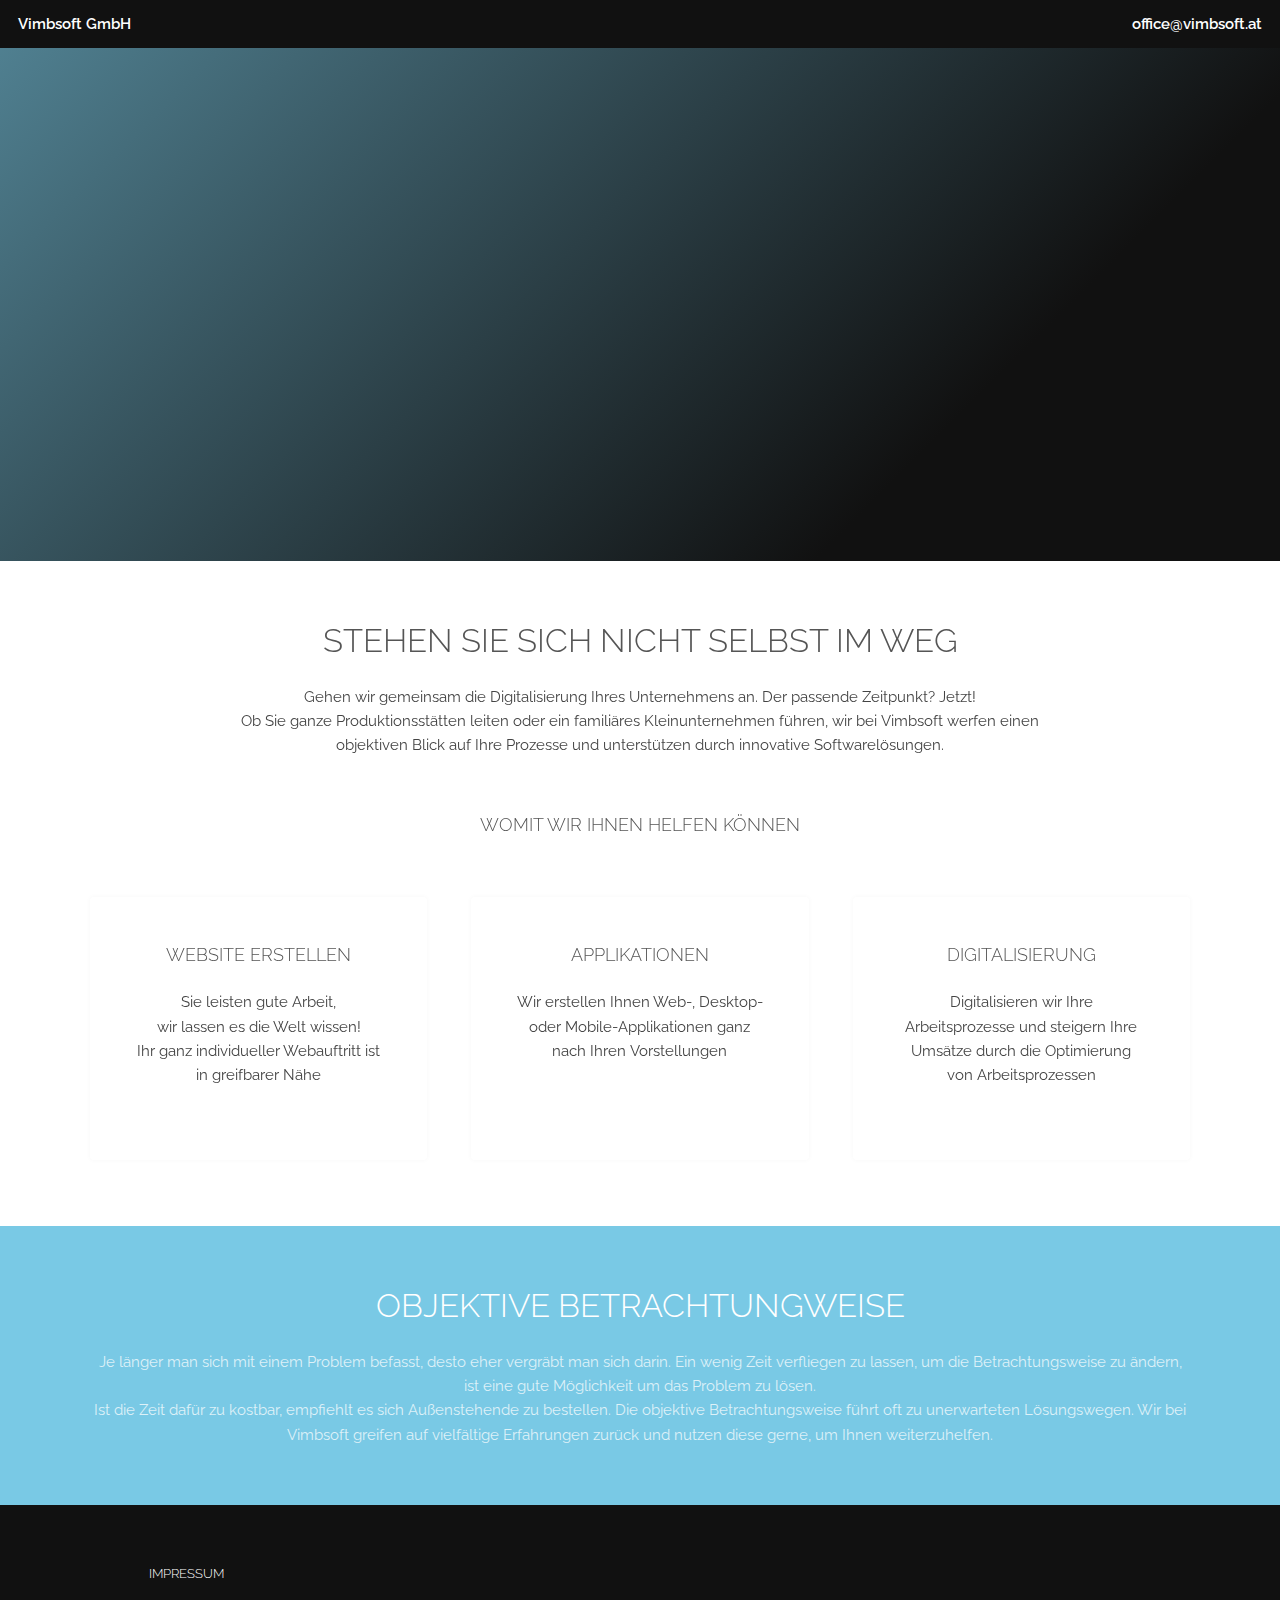
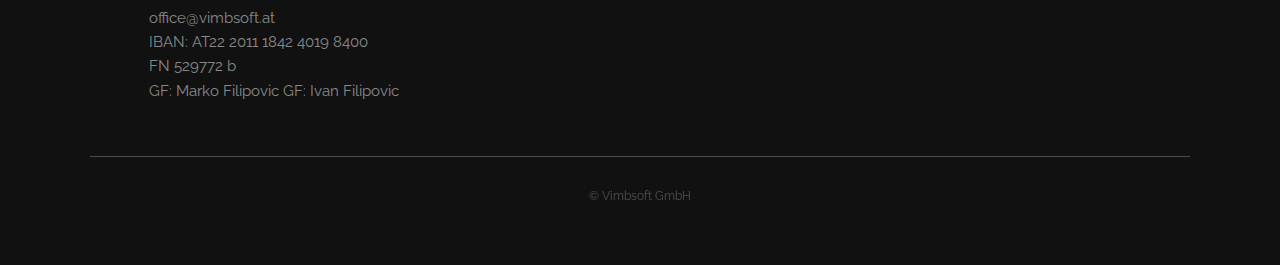
==== index.html @ c01b924b "I'm blue dabadi -dabadu" ====
<!DOCTYPE HTML>

<html>
<head>
    <!-- Global site tag (gtag.js) - Google Analytics -->
    <script async src="https://www.googletagmanager.com/gtag/js?id=UA-165257463-1"></script>
    <script>
        window.dataLayer = window.dataLayer || [];
        function gtag(){dataLayer.push(arguments);}
        gtag('js', new Date());

        gtag('config', 'UA-165257463-1');
    </script>


    <title>Vimbsoft GmbH</title>
    <meta charset="utf-8"/>
    <meta name="viewport" content="width=device-width, initial-scale=1, user-scalable=no"/>
    <meta name="description" content=""/>
    <meta name="keywords" content=""/>
    <link rel="stylesheet" href="assets/css/main.css"/>
</head>
<body class="is-preload">


<header id="header">
    <a class="logo" href="index.html">Vimbsoft GmbH</a>
    <a class="logo">office@vimbsoft.at</a>
</header>

<section id="banner">
    <div class="inner">
        <h1>Vimbsoft GmbH</h1>

        <p>Softwareentwicklung | IT-Dienstleistung </p><br/>

    </div>
    <video autoplay loop muted playsinline src="images/banner.mp4"></video>

</section>

<!-- Highlights -->
<section class="wrapper">
    <div class="inner">
        <header class="special">
            <h2>Stehen Sie sich nicht selbst im Weg</h2>
            <p>Gehen wir gemeinsam die Digitalisierung Ihres Unternehmens an. Der passende Zeitpunkt? Jetzt!
                <br>Ob Sie ganze Produktionsstätten leiten oder ein familiäres Kleinunternehmen führen, wir bei
                Vimbsoft werfen einen objektiven Blick auf Ihre Prozesse und unterstützen durch innovative
                Softwarelösungen.</p>
            <br>
            <h3>Womit wir Ihnen helfen können</h3>
        </header>
        <div class="highlights">
            <section>
                <div class="content">
                    <header>
                        <a href="#" class="icon fa-vcard-o"><span class="label">Icon</span></a>
                        <h3>Website erstellen</h3>
                    </header>
                    <p>Sie leisten gute Arbeit, <br> wir lassen es die Welt wissen! <br> Ihr ganz individueller
                        Webauftritt ist in greifbarer Nähe</p>
                </div>
            </section>
            <section>
                <div class="content">
                    <header>
                        <a href="#" class="icon fa-files-o"><span class="label">Icon</span></a>
                        <h3>Applikationen</h3>
                    </header>
                    <p>Wir erstellen Ihnen Web-, Desktop- oder Mobile-Applikationen ganz nach Ihren Vorstellungen</p>


                </div>
            </section>

                <section>
                    <div class="content">

                        <header>
                            <a href="#" class="icon fa-line-chart"><span class="label">Icon</span></a>
                            <h3>Digitalisierung</h3>
                        </header>
                        <p>Digitalisieren wir Ihre Arbeitsprozesse und steigern Ihre Umsätze durch die Optimierung von Arbeitsprozessen </p>

                    </div>
                </section>

        </div>
    </div>
</section>

<!-- CTA -->
<section id="cta" class="wrapper">
    <div class="inner">
        <h2>Objektive Betrachtungweise</h2>
        <p>Je länger man sich mit einem Problem befasst, desto eher vergräbt man sich darin. Ein wenig Zeit verfliegen
            zu lassen, um die Betrachtungsweise zu ändern, ist eine gute Möglichkeit um das Problem zu lösen. <br>
            Ist die Zeit dafür zu kostbar, empfiehlt es sich Außenstehende zu bestellen. Die objektive Betrachtungsweise
            führt oft zu unerwarteten Lösungswegen. Wir bei Vimbsoft greifen auf vielfältige Erfahrungen zurück und
            nutzen diese gerne, um Ihnen weiterzuhelfen. </p>
    </div>
</section>


<footer id="footer">
    <div class="inner">
        <div class="content">
            <section>
                <h5>Impressum</h5>
                <a>office@vimbsoft.at</a><br>
                <a>IBAN: AT22 2011 1842 4019 8400</a><br>
                <a>FN 529772 b</a><br>
                <a>GF: Marko Filipovic</a>
                <a>GF: Ivan Filipovic</a>
                </ol>
                <p><br></p>
            </section>


        </div>
        <div class="copyright">
            &copy; Vimbsoft GmbH
        </div>
    </div>
</footer>

<!-- Scripts -->
<script src="assets/js/jquery.min.js"></script>
<script src="assets/js/browser.min.js"></script>
<script src="assets/js/breakpoints.min.js"></script>
<script src="assets/js/util.js"></script>
<script src="assets/js/main.js"></script>

</body>
</html>
---- assets/css/main.css ----
@import url(font-awesome.min.css);
@import url("https://fonts.googleapis.com/css?family=Raleway:200,300,400,500,600");
/*
	Industrious by TEMPLATED
	templated.co @templatedco
	Released for free under the Creative Commons Attribution 3.0 license (templated.co/license)
*/
/* Basic */
@-ms-viewport {
  width: device-width; }
body {
  -ms-overflow-style: scrollbar; }

@media screen and (max-width: 480px) {
  html, body {
    min-width: 320px; } }
html {
  box-sizing: border-box; }

*, *:before, *:after {
  box-sizing: inherit; }

body {
  background: #ffffff; }
  body.is-preload *, body.is-preload *:before, body.is-preload *:after {
    -moz-animation: none !important;
    -webkit-animation: none !important;
    -ms-animation: none !important;
    animation: none !important;
    -moz-transition: none !important;
    -webkit-transition: none !important;
    -ms-transition: none !important;
    transition: none !important; }

html, body, div, span, applet, object,
iframe, h1, h2, h3, h4, h5, h6, p, blockquote,
pre, a, abbr, acronym, address, big, cite,
code, del, dfn, em, img, ins, kbd, q, s, samp,
small, strike, strong, sub, sup, tt, var, b,
u, i, center, dl, dt, dd, ol, ul, li, fieldset,
form, label, legend, table, caption, tbody,
tfoot, thead, tr, th, td, article, aside,
canvas, details, embed, figure, figcaption,
footer, header, hgroup, menu, nav, output, ruby,
section, summary, time, mark, audio, video {
  margin: 0;
  padding: 0;
  border: 0;
  font-size: 100%;
  font: inherit;
  vertical-align: baseline; }

article, aside, details, figcaption, figure,
footer, header, hgroup, menu, nav, section {
  display: block; }

body {
  line-height: 1; }

ol, ul {
  list-style: none; }

blockquote, q {
  quotes: none; }
  blockquote:before, blockquote:after, q:before, q:after {
    content: '';
    content: none; }

table {
  border-collapse: collapse;
  border-spacing: 0; }

body {
  -webkit-text-size-adjust: none; }

mark {
  background-color: transparent;
  color: inherit; }

input::-moz-focus-inner {
  border: 0;
  padding: 0; }

input, select, textarea {
  -moz-appearance: none;
  -webkit-appearance: none;
  -ms-appearance: none;
  appearance: none; }

/* Typography */
html {
  font-size: 13pt; }
  @media screen and (max-width: 1680px) {
    html {
      font-size: 11pt; } }
  @media screen and (max-width: 980px) {
    html {
      font-size: 12pt; } }
  @media screen and (max-width: 480px) {
    html {
      font-size: 11pt; } }

body {
  background-color: #ffffff;
  color: #444444; }

body, input, select, textarea {
  font-family: "Raleway", Arial, Helvetica, sans-serif;
  font-weight: 400;
  font-size: 1rem;
  line-height: 1.65; }

a {
  -moz-transition: color 0.2s ease-in-out;
  -webkit-transition: color 0.2s ease-in-out;
  -ms-transition: color 0.2s ease-in-out;
  transition: color 0.2s ease-in-out;
  text-decoration: underline; }
  a:hover {
    text-decoration: none; }

strong, b {
  font-weight: 600; }

em, i {
  font-style: italic; }

p {
  margin: 0 0 2rem 0; }

header.special {
  text-align: center;
  margin-bottom: 4rem; }
  header.special p {
    max-width: 75%;
    margin-left: auto;
    margin-right: auto; }

h1, h2, h3, h4, h5, h6 {
  font-weight: 300;
  line-height: 1.5;
  text-transform: uppercase;
  margin: 0 0 1.5rem 0; }
  h1 a, h2 a, h3 a, h4 a, h5 a, h6 a {
    color: inherit;
    text-decoration: none; }

h1 {
  font-size: 3rem;
  line-height: 1.2; }

h2 {
  font-size: 2.25rem;
  line-height: 1.3; }

h3 {
  font-size: 1.25rem; }

h4 {
  font-size: 1rem; }

h5 {
  font-size: 0.9rem; }

h6 {
  font-size: 0.7rem; }

@media screen and (max-width: 736px) {
  h1 {
    font-size: 2.75rem;
    line-height: 1.3; }

  h2 {
    font-size: 1.75rem;
    line-height: 1.5; }

  h3 {
    font-size: 1.25rem; } }
sub {
  font-size: 0.8rem;
  position: relative;
  top: 0.5rem; }

sup {
  font-size: 0.8rem;
  position: relative;
  top: -0.5rem; }

blockquote {
  border-left: solid 0.5rem;
  font-style: italic;
  margin: 0 0 2rem 0;
  padding: 1rem 0 1rem 2rem; }

code {
  border-radius: 4px;
  border: solid 1px;
  font-family: "Courier New", monospace;
  font-size: 0.9rem;
  margin: 0 0.25rem;
  padding: 0.25rem 0.65rem; }

pre {
  -webkit-overflow-scrolling: touch;
  font-family: "Courier New", monospace;
  font-size: 0.9rem;
  margin: 0 0 2rem 0; }
  pre code {
    display: block;
    line-height: 1.75;
    padding: 1rem 1.5rem;
    overflow-x: auto; }

hr {
  border: 0;
  border-bottom: solid 1px;
  margin: 2rem 0; }
  hr.major {
    margin: 4rem 0; }

input, select, textarea {
  color: #555555; }

a {/*icon farbe*/
  color: #619FE9; }

strong, b {
  color: #555555; }

h1, h2, h3, h4, h5, h6 {
  color: #555555; }

blockquote {
  border-left-color: rgba(0, 0, 0, 0.25); }

code {
  background: rgba(0, 0, 0, 0.075);
  border-color: rgba(0, 0, 0, 0.25); }

hr {
  border-bottom-color: rgba(0, 0, 0, 0.25); }

/* Inner */
.inner {
  margin: 0 auto;
  width: 75rem;
  max-width: calc(100% - 6rem); }
  @media screen and (max-width: 480px) {
    .inner {
      max-width: calc(100% - 3rem); } }

/* Button */
input[type="submit"],
input[type="reset"],
input[type="button"],
button,
.button {
  -moz-appearance: none;
  -webkit-appearance: none;
  -ms-appearance: none;
  appearance: none;
  -moz-transition: background-color 0.2s ease-in-out, box-shadow 0.2s ease-in-out, color 0.2s ease-in-out;
  -webkit-transition: background-color 0.2s ease-in-out, box-shadow 0.2s ease-in-out, color 0.2s ease-in-out;
  -ms-transition: background-color 0.2s ease-in-out, box-shadow 0.2s ease-in-out, color 0.2s ease-in-out;
  transition: background-color 0.2s ease-in-out, box-shadow 0.2s ease-in-out, color 0.2s ease-in-out;
  border: 0;
  border-radius: 4px;
  cursor: pointer;
  display: inline-block;
  font-weight: 600;
  height: 3.25rem;
  line-height: 3.25rem;
  padding: 0 1.75rem;
  text-align: center;
  text-decoration: none;
  white-space: nowrap; }
  input[type="submit"].small,
  input[type="reset"].small,
  input[type="button"].small,
  button.small,
  .button.small {
    font-size: 0.8rem;
    height: 2.4375rem;
    line-height: 2.4375rem;
    padding: 0 1.25rem; }
  input[type="submit"].large,
  input[type="reset"].large,
  input[type="button"].large,
  button.large,
  .button.large {
    font-size: 1.35rem;
    height: 4.0625rem;
    line-height: 4.0625rem;
    padding: 0 2rem; }
  input[type="submit"].wide,
  input[type="reset"].wide,
  input[type="button"].wide,
  button.wide,
  .button.wide {
    min-width: 13rem; }
  input[type="submit"].icon:before,
  input[type="reset"].icon:before,
  input[type="button"].icon:before,
  button.icon:before,
  .button.icon:before {
    margin-right: 0.5rem; }
  input[type="submit"].fit,
  input[type="reset"].fit,
  input[type="button"].fit,
  button.fit,
  .button.fit {
    width: 100%; }
  input[type="submit"].disabled, input[type="submit"]:disabled,
  input[type="reset"].disabled,
  input[type="reset"]:disabled,
  input[type="button"].disabled,
  input[type="button"]:disabled,
  button.disabled,
  button:disabled,
  .button.disabled,
  .button:disabled {
    pointer-events: none;
    opacity: 0.25; }

input[type="submit"],
input[type="reset"],
input[type="button"],
button,
.button {
  background-color: transparent;
  box-shadow: inset 0 0 0 1px #555555;
  color: #555555 !important; }
  input[type="submit"]:hover,
  input[type="reset"]:hover,
  input[type="button"]:hover,
  button:hover,
  .button:hover {
    box-shadow: inset 0 0 0 1px #ce1b28;
    color: #ce1b28 !important; }
    input[type="submit"]:hover:active,
    input[type="reset"]:hover:active,
    input[type="button"]:hover:active,
    button:hover:active,
    .button:hover:active {
      background-color: rgba(206, 27, 40, 0.25); }
  input[type="submit"].primary,
  input[type="reset"].primary,
  input[type="button"].primary,
  button.primary,
  .button.primary {
    box-shadow: none;
    background-color: #ce1b28;
    color: #ffffff !important; }
    input[type="submit"].primary:hover,
    input[type="reset"].primary:hover,
    input[type="button"].primary:hover,
    button.primary:hover,
    .button.primary:hover {
      background-color: #e2212f;
      box-shadow: none; }
      input[type="submit"].primary:hover:active,
      input[type="reset"].primary:hover:active,
      input[type="button"].primary:hover:active,
      button.primary:hover:active,
      .button.primary:hover:active {
        background-color: #b71824; }

/* Form */
form {
  margin: 0 0 2rem 0; }

input[type="text"],
input[type="password"],
input[type="email"],
input[type="tel"],
input[type="search"],
input[type="url"],
select,
textarea {
  -moz-appearance: none;
  -webkit-appearance: none;
  -ms-appearance: none;
  appearance: none;
  border-radius: 4px;
  border: none;
  border: solid 1px;
  color: inherit;
  display: block;
  outline: 0;
  padding: 0 1rem;
  text-decoration: none;
  width: 100%; }
  input[type="text"]:invalid,
  input[type="password"]:invalid,
  input[type="email"]:invalid,
  input[type="tel"]:invalid,
  input[type="search"]:invalid,
  input[type="url"]:invalid,
  select:invalid,
  textarea:invalid {
    box-shadow: none; }

label {
  display: block;
  font-size: 1rem;
  font-weight: 600;
  margin: 0 0 1rem 0; }

input[type="text"],
input[type="password"],
input[type="email"],
input[type="tel"],
input[type="search"],
input[type="url"] {
  height: 3.25rem; }

select {
  background-size: 1.25rem;
  background-repeat: no-repeat;
  background-position: calc(100% - 1rem) center;
  height: 3.25rem;
  padding-right: 3.25rem;
  text-overflow: ellipsis; }
  select:focus::-ms-value {
    background-color: transparent; }
  select::-ms-expand {
    display: none; }

textarea {
  padding: 0.75rem 1rem; }

input[type="checkbox"],
input[type="radio"] {
  -moz-appearance: none;
  -webkit-appearance: none;
  -ms-appearance: none;
  appearance: none;
  display: block;
  float: left;
  margin-right: -2rem;
  opacity: 0;
  width: 1rem;
  z-index: -1; }
  input[type="checkbox"] + label,
  input[type="radio"] + label {
    text-decoration: none;
    cursor: pointer;
    display: inline-block;
    font-size: 1rem;
    font-weight: 400;
    padding-left: 2.825rem;
    padding-right: 0.875rem;
    position: relative; }
    input[type="checkbox"] + label:before,
    input[type="radio"] + label:before {
      -moz-osx-font-smoothing: grayscale;
      -webkit-font-smoothing: antialiased;
      font-family: FontAwesome;
      font-style: normal;
      font-weight: normal;
      text-transform: none !important; }
    input[type="checkbox"] + label:before,
    input[type="radio"] + label:before {
      border-radius: 4px;
      border: solid 1px;
      content: '';
      display: inline-block;
      height: 1.95rem;
      left: 0;
      line-height: 1.86875rem;
      position: absolute;
      text-align: center;
      top: -0.1625rem;
      width: 1.95rem; }
  input[type="checkbox"]:checked + label:before,
  input[type="radio"]:checked + label:before {
    content: '\f00c'; }

input[type="checkbox"] + label:before {
  border-radius: 4px; }

input[type="radio"] + label:before {
  border-radius: 100%; }

::-webkit-input-placeholder {
  opacity: 1.0; }

:-moz-placeholder {
  opacity: 1.0; }

::-moz-placeholder {
  opacity: 1.0; }

:-ms-input-placeholder {
  opacity: 1.0; }

label {
  color: #555555; }

input[type="text"],
input[type="password"],
input[type="email"],
input[type="tel"],
input[type="search"],
input[type="url"],
select,
textarea {
  background-color: rgba(0, 0, 0, 0.075);
  border-color: rgba(0, 0, 0, 0.25); }
  input[type="text"]:focus,
  input[type="password"]:focus,
  input[type="email"]:focus,
  input[type="tel"]:focus,
  input[type="search"]:focus,
  input[type="url"]:focus,
  select:focus,
  textarea:focus {
    border-color: #ce1b28;
    box-shadow: 0 0 0 1px #ce1b28; }

select {
  background-image: url("data:image/svg+xml;charset=utf8,%3Csvg xmlns='http://www.w3.org/2000/svg' width='40' height='40' preserveAspectRatio='none' viewBox='0 0 40 40'%3E%3Cpath d='M9.4,12.3l10.4,10.4l10.4-10.4c0.2-0.2,0.5-0.4,0.9-0.4c0.3,0,0.6,0.1,0.9,0.4l3.3,3.3c0.2,0.2,0.4,0.5,0.4,0.9 c0,0.4-0.1,0.6-0.4,0.9L20.7,31.9c-0.2,0.2-0.5,0.4-0.9,0.4c-0.3,0-0.6-0.1-0.9-0.4L4.3,17.3c-0.2-0.2-0.4-0.5-0.4-0.9 c0-0.4,0.1-0.6,0.4-0.9l3.3-3.3c0.2-0.2,0.5-0.4,0.9-0.4S9.1,12.1,9.4,12.3z' fill='rgba(0, 0, 0, 0.25)' /%3E%3C/svg%3E"); }
  select option {
    color: #444444;
    background-color: #ffffff; }

input[type="checkbox"] + label,
input[type="radio"] + label {
  color: #444444; }
  input[type="checkbox"] + label:before,
  input[type="radio"] + label:before {
    background: rgba(0, 0, 0, 0.075);
    border-color: rgba(0, 0, 0, 0.25); }
input[type="checkbox"]:checked + label:before,
input[type="radio"]:checked + label:before {
  background-color: #ce1b28;
  border-color: #ce1b28;
  color: #ffffff; }
input[type="checkbox"]:focus + label:before,
input[type="radio"]:focus + label:before {
  border-color: #ce1b28;
  box-shadow: 0 0 0 1px #ce1b28; }

::-webkit-input-placeholder {
  color: #bbbbbb !important; }

:-moz-placeholder {
  color: #bbbbbb !important; }

::-moz-placeholder {
  color: #bbbbbb !important; }

:-ms-input-placeholder {
  color: #bbbbbb !important; }

/* List */
ol {
  list-style: decimal;
  margin: 0 0 2rem 0;
  padding-left: 1.25rem; }
  ol li {
    padding-left: 0.25rem; }

ul {
  list-style: disc;
  margin: 0 0 2rem 0;
  padding-left: 1rem; }
  ul li {
    padding-left: 0.325rem; }
  ul.plain {
    list-style: none;
    padding-left: 0; }
    ul.plain li {
      margin-bottom: 1rem; }
      ul.plain li .icon {
        border-radius: 4px;
        color: #ffffff;
        display: inline-block;
        margin-right: 1rem;
        text-align: center;
        width: 2rem;
        height: 2rem;
        line-height: 2rem;
        background: rgba(0, 0, 0, 0.5); }
  ul.alt {
    list-style: none;
    padding-left: 0; }
    ul.alt li {
      border-top: solid 1px;
      padding: 0.75rem 0; }
      ul.alt li:first-child {
        border-top: 0;
        padding-top: 0; }
      ul.alt li:last-child {
        padding-bottom: 0; }
ul.alt2 {
  list-style: none;
  padding-left: 0; }
ul.alt2 li {
  border-top: solid 1px;
  padding: 0.75rem 0; }
ul.alt2 li:first-child {
  border-top: 0;
  padding-top: 0; }
ul.alt2 li:last-child {
  padding-bottom: 0; }

dl {
  margin: 0 0 2rem 0; }
  dl dt {
    display: block;
    font-weight: 600;
    margin: 0 0 1rem 0; }
  dl dd {
    margin-left: 1.5rem; }

ul.alt li {
  border-top-color: rgba(0, 0, 0, 0.25); }

/* Table */
.table-wrapper {
  -webkit-overflow-scrolling: touch;
  overflow-x: auto; }

table {
  margin: 0 0 2rem 0;
  width: 100%; }
  table tbody tr {
    border: solid 1px;
    border-left: 0;
    border-right: 0; }
  table td {
    padding: 0.75rem 0.75rem; }
  table th {
    font-size: 0.9rem;
    font-weight: 600;
    padding: 0 0.75rem 0.75rem 0.75rem;
    text-align: left; }
  table thead {
    border-bottom: solid 2px; }
  table tfoot {
    border-top: solid 2px; }
  table.alt {
    border-collapse: separate; }
    table.alt tbody tr td {
      border: solid 1px;
      border-left-width: 0;
      border-top-width: 0; }
      table.alt tbody tr td:first-child {
        border-left-width: 1px; }
    table.alt tbody tr:first-child td {
      border-top-width: 1px; }
    table.alt thead {
      border-bottom: 0; }
    table.alt tfoot {
      border-top: 0; }

table tbody tr {
  border-color: rgba(0, 0, 0, 0.25); }
  table tbody tr:nth-child(2n + 1) {
    background-color: rgba(0, 0, 0, 0.075); }
table th {
  color: #555555; }
table thead {
  border-bottom-color: rgba(0, 0, 0, 0.25); }
table tfoot {
  border-top-color: rgba(0, 0, 0, 0.25); }
table.alt tbody tr td {
  border-color: rgba(0, 0, 0, 0.25); }

/* Highlights */
.highlights {
  width: 100%;
  margin: 2.5rem 0;
  display: -moz-flex;
  display: -webkit-flex;
  display: -ms-flex;
  display: flex;
  -moz-flex-wrap: wrap;
  -webkit-flex-wrap: wrap;
  -ms-flex-wrap: wrap;
  flex-wrap: wrap;
  -moz-align-items: -moz-stretch;
  /* -webkit-align-items: -webkit-stretch; */

  -ms-align-items: -ms-stretch;
  align-items: stretch; }
  .highlights > * {
    -moz-flex-shrink: 1;
    -webkit-flex-shrink: 1;
    -ms-flex-shrink: 1;
    flex-shrink: 1;
    -moz-flex-grow: 0;
    -webkit-flex-grow: 0;
    -ms-flex-grow: 0;
    flex-grow: 0; }
  .highlights > * {
    width: 33.3333333333%; }
  .highlights > * {
    padding: 1.5rem;
    width: calc(33.3333333333% + 1rem); }
  .highlights > :nth-child(-n + 3) {
    padding-top: 0; }
  .highlights > :nth-last-child(-n + 3) {
    padding-bottom: 0; }
  .highlights > :nth-child(3n + 1) {
    padding-left: 0; }
  .highlights > :nth-child(3n) {
    padding-right: 0; }
  .highlights > :nth-child(3n + 1),
  .highlights > :nth-child(3n) {
    width: calc(33.3333333333% + -0.5rem); }
  .highlights .content {
    border-radius: 4px;
    height: 100%;
    padding: 3rem;
    text-align: center; }
    .highlights .content .icon {
      font-size: 5rem; }
  .highlights > div > :last-child {
    margin-bottom: 0; }
  @media screen and (max-width: 980px) {
    .highlights > * {
      width: 50%; }
    .highlights > * {
      padding: 1rem;
      width: calc(33.3333333333% + 0.6666666667rem); }
    .highlights > :nth-child(-n + 3) {
      padding-top: 1rem; }
    .highlights > :nth-last-child(-n + 3) {
      padding-bottom: 1rem; }
    .highlights > :nth-child(3n + 1) {
      padding-left: 1rem; }
    .highlights > :nth-child(3n) {
      padding-right: 1rem; }
    .highlights > :nth-child(3n + 1),
    .highlights > :nth-child(3n) {
      padding: 1rem;
      width: calc(50% + 1rem); }
    .highlights > * {
      padding: 1rem;
      width: calc(50% + 1rem); }
    .highlights > :nth-child(-n + 2) {
      padding-top: 0; }
    .highlights > :nth-last-child(-n + 2) {
      padding-bottom: 0; }
    .highlights > :nth-child(2n + 1) {
      padding-left: 0; }
    .highlights > :nth-child(2n) {
      padding-right: 0; }
    .highlights > :nth-child(2n + 1),
    .highlights > :nth-child(2n) {
      width: calc(50% + 0rem); }
    .highlights .content {
      padding: 2rem; } }
  @media screen and (max-width: 736px) {
    .highlights > * {
      width: 100%; }
    .highlights > * {
      padding: 1rem;
      width: calc(33.3333333333% + 0.6666666667rem); }
    .highlights > :nth-child(-n + 3) {
      padding-top: 1rem; }
    .highlights > :nth-last-child(-n + 3) {
      padding-bottom: 1rem; }
    .highlights > :nth-child(3n + 1) {
      padding-left: 1rem; }
    .highlights > :nth-child(3n) {
      padding-right: 1rem; }
    .highlights > :nth-child(3n + 1),
    .highlights > :nth-child(3n) {
      padding: 1rem;
      width: calc(100% + 2rem); }
    .highlights > * {
      padding: 1rem;
      width: calc(50% + 1rem); }
    .highlights > :nth-child(-n + 2) {
      padding-top: 1rem; }
    .highlights > :nth-last-child(-n + 2) {
      padding-bottom: 1rem; }
    .highlights > :nth-child(2n + 1) {
      padding-left: 1rem; }
    .highlights > :nth-child(2n) {
      padding-right: 1rem; }
    .highlights > :nth-child(2n + 1),
    .highlights > :nth-child(2n) {
      padding: 1rem;
      width: calc(100% + 2rem); }
    .highlights > * {
      padding: 1rem;
      width: calc(100% + 2rem); }
    .highlights > :nth-child(-n + 1) {
      padding-top: 0; }
    .highlights > :nth-last-child(-n + 1) {
      padding-bottom: 0; }
    .highlights > :nth-child(1n + 1) {
      padding-left: 0; }
    .highlights > :nth-child(1n) {
      padding-right: 0; }
    .highlights > :nth-child(1n + 1),
    .highlights > :nth-child(1n) {
      width: calc(100% + 1rem); } }

.highlights .content {
  background: #ffffff;
  box-shadow: 0px 0px 4px 1px rgba(0, 0, 0, 0.025); }

/* Testimonials */
.testimonials {
  margin: 2.5rem 0;
  width: 100%;
  display: -moz-flex;
  display: -webkit-flex;
  display: -ms-flex;
  display: flex;
  -moz-flex-wrap: wrap;
  -webkit-flex-wrap: wrap;
  -ms-flex-wrap: wrap;
  flex-wrap: wrap;
  -moz-align-items: -moz-stretch;
  -webkit-align-items: -webkit-stretch;
  -ms-align-items: -ms-stretch;
  align-items: stretch; }
  .testimonials > * {
    -moz-flex-shrink: 1;
    -webkit-flex-shrink: 1;
    -ms-flex-shrink: 1;
    flex-shrink: 1;
    -moz-flex-grow: 0;
    -webkit-flex-grow: 0;
    -ms-flex-grow: 0;
    flex-grow: 0; }
  .testimonials > * {
    width: 33.3333333333%; }
  .testimonials > * {
    padding: 1.5rem;
    width: calc(33.3333333333% + 1rem); }
  .testimonials > :nth-child(-n + 3) {
    padding-top: 0; }
  .testimonials > :nth-last-child(-n + 3) {
    padding-bottom: 0; }
  .testimonials > :nth-child(3n + 1) {
    padding-left: 0; }
  .testimonials > :nth-child(3n) {
    padding-right: 0; }
  .testimonials > :nth-child(3n + 1),
  .testimonials > :nth-child(3n) {
    width: calc(33.3333333333% + -0.5rem); }
  .testimonials .content {
    border-radius: 4px;
    height: 100%;
    padding: 3rem; }
    .testimonials .content .author {
      display: -moz-flex;
      display: -webkit-flex;
      display: -ms-flex;
      display: flex;
      -moz-align-items: center;
      -webkit-align-items: center;
      -ms-align-items: center;
      align-items: center; }
      .testimonials .content .author blockquote {
        margin: 0; }
      .testimonials .content .author .image {
        margin-right: 2rem;
        width: 20%; }
        .testimonials .content .author .image img {
          border-radius: 100%;
          max-width: 100%; }
    .testimonials .content .credit {
      font-size: 0.75rem; }
    .testimonials .content p:last-child {
      margin: 0; }
  .testimonials > div > :last-child {
    margin-bottom: 0; }
  @media screen and (max-width: 980px) {
    .testimonials > * {
      width: 50%; }
    .testimonials > * {
      padding: 1rem;
      width: calc(33.3333333333% + 0.6666666667rem); }
    .testimonials > :nth-child(-n + 3) {
      padding-top: 1rem; }
    .testimonials > :nth-last-child(-n + 3) {
      padding-bottom: 1rem; }
    .testimonials > :nth-child(3n + 1) {
      padding-left: 1rem; }
    .testimonials > :nth-child(3n) {
      padding-right: 1rem; }
    .testimonials > :nth-child(3n + 1),
    .testimonials > :nth-child(3n) {
      padding: 1rem;
      width: calc(50% + 1rem); }
    .testimonials > * {
      padding: 1rem;
      width: calc(50% + 1rem); }
    .testimonials > :nth-child(-n + 2) {
      padding-top: 0; }
    .testimonials > :nth-last-child(-n + 2) {
      padding-bottom: 0; }
    .testimonials > :nth-child(2n + 1) {
      padding-left: 0; }
    .testimonials > :nth-child(2n) {
      padding-right: 0; }
    .testimonials > :nth-child(2n + 1),
    .testimonials > :nth-child(2n) {
      width: calc(50% + 0rem); }
    .testimonials .content {
      padding: 2rem; } }
  @media screen and (max-width: 736px) {
    .testimonials > * {
      width: 100%; }
    .testimonials > * {
      padding: 1rem;
      width: calc(33.3333333333% + 0.6666666667rem); }
    .testimonials > :nth-child(-n + 3) {
      padding-top: 1rem; }
    .testimonials > :nth-last-child(-n + 3) {
      padding-bottom: 1rem; }
    .testimonials > :nth-child(3n + 1) {
      padding-left: 1rem; }
    .testimonials > :nth-child(3n) {
      padding-right: 1rem; }
    .testimonials > :nth-child(3n + 1),
    .testimonials > :nth-child(3n) {
      padding: 1rem;
      width: calc(100% + 2rem); }
    .testimonials > * {
      padding: 1rem;
      width: calc(50% + 1rem); }
    .testimonials > :nth-child(-n + 2) {
      padding-top: 1rem; }
    .testimonials > :nth-last-child(-n + 2) {
      padding-bottom: 1rem; }
    .testimonials > :nth-child(2n + 1) {
      padding-left: 1rem; }
    .testimonials > :nth-child(2n) {
      padding-right: 1rem; }
    .testimonials > :nth-child(2n + 1),
    .testimonials > :nth-child(2n) {
      padding: 1rem;
      width: calc(100% + 2rem); }
    .testimonials > * {
      padding: 1rem;
      width: calc(100% + 2rem); }
    .testimonials > :nth-child(-n + 1) {
      padding-top: 0; }
    .testimonials > :nth-last-child(-n + 1) {
      padding-bottom: 0; }
    .testimonials > :nth-child(1n + 1) {
      padding-left: 0; }
    .testimonials > :nth-child(1n) {
      padding-right: 0; }
    .testimonials > :nth-child(1n + 1),
    .testimonials > :nth-child(1n) {
      width: calc(100% + 1rem); } }

.testimonials .content {
  background: #ffffff;
  box-shadow: 0px 0px 4px 1px rgba(0, 0, 0, 0.025); }
  .testimonials .content .credit strong {
    color: #ce1b28; }

/* Actions */
ul.actions {
  display: -moz-flex;
  display: -webkit-flex;
  display: -ms-flex;
  display: flex;
  cursor: default;
  list-style: none;
  margin-left: -1rem;
  padding-left: 0; }
  ul.actions li {
    padding: 0 0 0 1rem;
    vertical-align: middle; }
  ul.actions.special {
    -moz-justify-content: center;
    -webkit-justify-content: center;
    -ms-justify-content: center;
    justify-content: center;
    width: calc(100% + 1rem); }
  ul.actions.stacked {
    -moz-flex-direction: column;
    -webkit-flex-direction: column;
    -ms-flex-direction: column;
    flex-direction: column;
    margin-left: 0; }
    ul.actions.stacked li {
      padding: 1.3rem 0 0 0; }
      ul.actions.stacked li:first-child {
        padding-top: 0; }
  ul.actions.fit {
    width: calc(100% + 1rem); }
    ul.actions.fit li {
      -moz-flex-grow: 1;
      -webkit-flex-grow: 1;
      -ms-flex-grow: 1;
      flex-grow: 1;
      -moz-flex-shrink: 1;
      -webkit-flex-shrink: 1;
      -ms-flex-shrink: 1;
      flex-shrink: 1;
      width: 100%; }
      ul.actions.fit li > * {
        width: 100%; }
    ul.actions.fit.stacked {
      width: 100%; }
  @media screen and (max-width: 480px) {
    ul.actions:not(.fixed) {
      -moz-flex-direction: column;
      -webkit-flex-direction: column;
      -ms-flex-direction: column;
      flex-direction: column;
      margin-left: 0;
      width: 100% !important; }
      ul.actions:not(.fixed) li {
        -moz-flex-grow: 1;
        -webkit-flex-grow: 1;
        -ms-flex-grow: 1;
        flex-grow: 1;
        -moz-flex-shrink: 1;
        -webkit-flex-shrink: 1;
        -ms-flex-shrink: 1;
        flex-shrink: 1;
        padding: 1rem 0 0 0;
        text-align: center;
        width: 100%; }
        ul.actions:not(.fixed) li > * {
          width: 100%; }
        ul.actions:not(.fixed) li:first-child {
          padding-top: 0; }
        ul.actions:not(.fixed) li input[type="submit"],
        ul.actions:not(.fixed) li input[type="reset"],
        ul.actions:not(.fixed) li input[type="button"],
        ul.actions:not(.fixed) li button,
        ul.actions:not(.fixed) li .button {
          width: 100%; }
          ul.actions:not(.fixed) li input[type="submit"].icon:before,
          ul.actions:not(.fixed) li input[type="reset"].icon:before,
          ul.actions:not(.fixed) li input[type="button"].icon:before,
          ul.actions:not(.fixed) li button.icon:before,
          ul.actions:not(.fixed) li .button.icon:before {
            margin-left: -0.5rem; } }

/* Grid */
.row {
  display: flex;
  flex-wrap: wrap;
  box-sizing: border-box; }
  .row > * {
    box-sizing: border-box; }
  .row.gtr-uniform > * > :last-child {
    margin-bottom: 0; }

.row > .imp {
  order: -1; }
.row > .col-1 {
  width: 8.3333333333%; }
.row > .off-1 {
  margin-left: 8.3333333333%; }
.row > .col-2 {
  width: 16.6666666667%; }
.row > .off-2 {
  margin-left: 16.6666666667%; }
.row > .col-3 {
  width: 25%; }
.row > .off-3 {
  margin-left: 25%; }
.row > .col-4 {
  width: 33.3333333333%; }
.row > .off-4 {
  margin-left: 33.3333333333%; }
.row > .col-5 {
  width: 41.6666666667%; }
.row > .off-5 {
  margin-left: 41.6666666667%; }
.row > .col-6 {
  width: 50%; }
.row > .off-6 {
  margin-left: 50%; }
.row > .col-7 {
  width: 58.3333333333%; }
.row > .off-7 {
  margin-left: 58.3333333333%; }
.row > .col-8 {
  width: 66.6666666667%; }
.row > .off-8 {
  margin-left: 66.6666666667%; }
.row > .col-9 {
  width: 75%; }
.row > .off-9 {
  margin-left: 75%; }
.row > .col-10 {
  width: 83.3333333333%; }
.row > .off-10 {
  margin-left: 83.3333333333%; }
.row > .col-11 {
  width: 91.6666666667%; }
.row > .off-11 {
  margin-left: 91.6666666667%; }
.row > .col-12 {
  width: 100%; }
.row > .off-12 {
  margin-left: 100%; }
.row.gtr-0 {
  margin-top: 0;
  margin-left: 0rem; }
  .row.gtr-0 > * {
    padding: 0 0 0 0rem; }
  .row.gtr-0.gtr-uniform {
    margin-top: 0rem; }
    .row.gtr-0.gtr-uniform > * {
      padding-top: 0rem; }
.row.gtr-25 {
  margin-top: 0;
  margin-left: -0.75rem; }
  .row.gtr-25 > * {
    padding: 0 0 0 0.75rem; }
  .row.gtr-25.gtr-uniform {
    margin-top: -0.75rem; }
    .row.gtr-25.gtr-uniform > * {
      padding-top: 0.75rem; }
.row.gtr-50 {
  margin-top: 0;
  margin-left: -1.5rem; }
  .row.gtr-50 > * {
    padding: 0 0 0 1.5rem; }
  .row.gtr-50.gtr-uniform {
    margin-top: -1.5rem; }
    .row.gtr-50.gtr-uniform > * {
      padding-top: 1.5rem; }
.row {
  margin-top: 0;
  margin-left: -3rem; }
  .row > * {
    padding: 0 0 0 3rem; }
  .row.gtr-uniform {
    margin-top: -3rem; }
    .row.gtr-uniform > * {
      padding-top: 3rem; }
.row.gtr-150 {
  margin-top: 0;
  margin-left: -4.5rem; }
  .row.gtr-150 > * {
    padding: 0 0 0 4.5rem; }
  .row.gtr-150.gtr-uniform {
    margin-top: -4.5rem; }
    .row.gtr-150.gtr-uniform > * {
      padding-top: 4.5rem; }
.row.gtr-200 {
  margin-top: 0;
  margin-left: -6rem; }
  .row.gtr-200 > * {
    padding: 0 0 0 6rem; }
  .row.gtr-200.gtr-uniform {
    margin-top: -6rem; }
    .row.gtr-200.gtr-uniform > * {
      padding-top: 6rem; }

@media screen and (max-width: 1680px) {
  .row {
    display: flex;
    flex-wrap: wrap;
    box-sizing: border-box; }
    .row > * {
      box-sizing: border-box; }
    .row.gtr-uniform > * > :last-child {
      margin-bottom: 0; }

  .row > .imp-xlarge {
    order: -1; }
  .row > .col-1-xlarge {
    width: 8.3333333333%; }
  .row > .off-1-xlarge {
    margin-left: 8.3333333333%; }
  .row > .col-2-xlarge {
    width: 16.6666666667%; }
  .row > .off-2-xlarge {
    margin-left: 16.6666666667%; }
  .row > .col-3-xlarge {
    width: 25%; }
  .row > .off-3-xlarge {
    margin-left: 25%; }
  .row > .col-4-xlarge {
    width: 33.3333333333%; }
  .row > .off-4-xlarge {
    margin-left: 33.3333333333%; }
  .row > .col-5-xlarge {
    width: 41.6666666667%; }
  .row > .off-5-xlarge {
    margin-left: 41.6666666667%; }
  .row > .col-6-xlarge {
    width: 50%; }
  .row > .off-6-xlarge {
    margin-left: 50%; }
  .row > .col-7-xlarge {
    width: 58.3333333333%; }
  .row > .off-7-xlarge {
    margin-left: 58.3333333333%; }
  .row > .col-8-xlarge {
    width: 66.6666666667%; }
  .row > .off-8-xlarge {
    margin-left: 66.6666666667%; }
  .row > .col-9-xlarge {
    width: 75%; }
  .row > .off-9-xlarge {
    margin-left: 75%; }
  .row > .col-10-xlarge {
    width: 83.3333333333%; }
  .row > .off-10-xlarge {
    margin-left: 83.3333333333%; }
  .row > .col-11-xlarge {
    width: 91.6666666667%; }
  .row > .off-11-xlarge {
    margin-left: 91.6666666667%; }
  .row > .col-12-xlarge {
    width: 100%; }
  .row > .off-12-xlarge {
    margin-left: 100%; }
  .row.gtr-0 {
    margin-top: 0;
    margin-left: 0rem; }
    .row.gtr-0 > * {
      padding: 0 0 0 0rem; }
    .row.gtr-0.gtr-uniform {
      margin-top: 0rem; }
      .row.gtr-0.gtr-uniform > * {
        padding-top: 0rem; }
  .row.gtr-25 {
    margin-top: 0;
    margin-left: -0.75rem; }
    .row.gtr-25 > * {
      padding: 0 0 0 0.75rem; }
    .row.gtr-25.gtr-uniform {
      margin-top: -0.75rem; }
      .row.gtr-25.gtr-uniform > * {
        padding-top: 0.75rem; }
  .row.gtr-50 {
    margin-top: 0;
    margin-left: -1.5rem; }
    .row.gtr-50 > * {
      padding: 0 0 0 1.5rem; }
    .row.gtr-50.gtr-uniform {
      margin-top: -1.5rem; }
      .row.gtr-50.gtr-uniform > * {
        padding-top: 1.5rem; }
  .row {
    margin-top: 0;
    margin-left: -3rem; }
    .row > * {
      padding: 0 0 0 3rem; }
    .row.gtr-uniform {
      margin-top: -3rem; }
      .row.gtr-uniform > * {
        padding-top: 3rem; }
  .row.gtr-150 {
    margin-top: 0;
    margin-left: -4.5rem; }
    .row.gtr-150 > * {
      padding: 0 0 0 4.5rem; }
    .row.gtr-150.gtr-uniform {
      margin-top: -4.5rem; }
      .row.gtr-150.gtr-uniform > * {
        padding-top: 4.5rem; }
  .row.gtr-200 {
    margin-top: 0;
    margin-left: -6rem; }
    .row.gtr-200 > * {
      padding: 0 0 0 6rem; }
    .row.gtr-200.gtr-uniform {
      margin-top: -6rem; }
      .row.gtr-200.gtr-uniform > * {
        padding-top: 6rem; } }
@media screen and (max-width: 1280px) {
  .row {
    display: flex;
    flex-wrap: wrap;
    box-sizing: border-box; }
    .row > * {
      box-sizing: border-box; }
    .row.gtr-uniform > * > :last-child {
      margin-bottom: 0; }

  .row > .imp-large {
    order: -1; }
  .row > .col-1-large {
    width: 8.3333333333%; }
  .row > .off-1-large {
    margin-left: 8.3333333333%; }
  .row > .col-2-large {
    width: 16.6666666667%; }
  .row > .off-2-large {
    margin-left: 16.6666666667%; }
  .row > .col-3-large {
    width: 25%; }
  .row > .off-3-large {
    margin-left: 25%; }
  .row > .col-4-large {
    width: 33.3333333333%; }
  .row > .off-4-large {
    margin-left: 33.3333333333%; }
  .row > .col-5-large {
    width: 41.6666666667%; }
  .row > .off-5-large {
    margin-left: 41.6666666667%; }
  .row > .col-6-large {
    width: 50%; }
  .row > .off-6-large {
    margin-left: 50%; }
  .row > .col-7-large {
    width: 58.3333333333%; }
  .row > .off-7-large {
    margin-left: 58.3333333333%; }
  .row > .col-8-large {
    width: 66.6666666667%; }
  .row > .off-8-large {
    margin-left: 66.6666666667%; }
  .row > .col-9-large {
    width: 75%; }
  .row > .off-9-large {
    margin-left: 75%; }
  .row > .col-10-large {
    width: 83.3333333333%; }
  .row > .off-10-large {
    margin-left: 83.3333333333%; }
  .row > .col-11-large {
    width: 91.6666666667%; }
  .row > .off-11-large {
    margin-left: 91.6666666667%; }
  .row > .col-12-large {
    width: 100%; }
  .row > .off-12-large {
    margin-left: 100%; }
  .row.gtr-0 {
    margin-top: 0;
    margin-left: 0rem; }
    .row.gtr-0 > * {
      padding: 0 0 0 0rem; }
    .row.gtr-0.gtr-uniform {
      margin-top: 0rem; }
      .row.gtr-0.gtr-uniform > * {
        padding-top: 0rem; }
  .row.gtr-25 {
    margin-top: 0;
    margin-left: -0.375rem; }
    .row.gtr-25 > * {
      padding: 0 0 0 0.375rem; }
    .row.gtr-25.gtr-uniform {
      margin-top: -0.375rem; }
      .row.gtr-25.gtr-uniform > * {
        padding-top: 0.375rem; }
  .row.gtr-50 {
    margin-top: 0;
    margin-left: -0.75rem; }
    .row.gtr-50 > * {
      padding: 0 0 0 0.75rem; }
    .row.gtr-50.gtr-uniform {
      margin-top: -0.75rem; }
      .row.gtr-50.gtr-uniform > * {
        padding-top: 0.75rem; }
  .row {
    margin-top: 0;
    margin-left: -1.5rem; }
    .row > * {
      padding: 0 0 0 1.5rem; }
    .row.gtr-uniform {
      margin-top: -1.5rem; }
      .row.gtr-uniform > * {
        padding-top: 1.5rem; }
  .row.gtr-150 {
    margin-top: 0;
    margin-left: -2.25rem; }
    .row.gtr-150 > * {
      padding: 0 0 0 2.25rem; }
    .row.gtr-150.gtr-uniform {
      margin-top: -2.25rem; }
      .row.gtr-150.gtr-uniform > * {
        padding-top: 2.25rem; }
  .row.gtr-200 {
    margin-top: 0;
    margin-left: -3rem; }
    .row.gtr-200 > * {
      padding: 0 0 0 3rem; }
    .row.gtr-200.gtr-uniform {
      margin-top: -3rem; }
      .row.gtr-200.gtr-uniform > * {
        padding-top: 3rem; } }
@media screen and (max-width: 980px) {
  .row {
    display: flex;
    flex-wrap: wrap;
    box-sizing: border-box; }
    .row > * {
      box-sizing: border-box; }
    .row.gtr-uniform > * > :last-child {
      margin-bottom: 0; }

  .row > .imp-medium {
    order: -1; }
  .row > .col-1-medium {
    width: 8.3333333333%; }
  .row > .off-1-medium {
    margin-left: 8.3333333333%; }
  .row > .col-2-medium {
    width: 16.6666666667%; }
  .row > .off-2-medium {
    margin-left: 16.6666666667%; }
  .row > .col-3-medium {
    width: 25%; }
  .row > .off-3-medium {
    margin-left: 25%; }
  .row > .col-4-medium {
    width: 33.3333333333%; }
  .row > .off-4-medium {
    margin-left: 33.3333333333%; }
  .row > .col-5-medium {
    width: 41.6666666667%; }
  .row > .off-5-medium {
    margin-left: 41.6666666667%; }
  .row > .col-6-medium {
    width: 50%; }
  .row > .off-6-medium {
    margin-left: 50%; }
  .row > .col-7-medium {
    width: 58.3333333333%; }
  .row > .off-7-medium {
    margin-left: 58.3333333333%; }
  .row > .col-8-medium {
    width: 66.6666666667%; }
  .row > .off-8-medium {
    margin-left: 66.6666666667%; }
  .row > .col-9-medium {
    width: 75%; }
  .row > .off-9-medium {
    margin-left: 75%; }
  .row > .col-10-medium {
    width: 83.3333333333%; }
  .row > .off-10-medium {
    margin-left: 83.3333333333%; }
  .row > .col-11-medium {
    width: 91.6666666667%; }
  .row > .off-11-medium {
    margin-left: 91.6666666667%; }
  .row > .col-12-medium {
    width: 100%; }
  .row > .off-12-medium {
    margin-left: 100%; }
  .row.gtr-0 {
    margin-top: 0;
    margin-left: 0rem; }
    .row.gtr-0 > * {
      padding: 0 0 0 0rem; }
    .row.gtr-0.gtr-uniform {
      margin-top: 0rem; }
      .row.gtr-0.gtr-uniform > * {
        padding-top: 0rem; }
  .row.gtr-25 {
    margin-top: 0;
    margin-left: -0.375rem; }
    .row.gtr-25 > * {
      padding: 0 0 0 0.375rem; }
    .row.gtr-25.gtr-uniform {
      margin-top: -0.375rem; }
      .row.gtr-25.gtr-uniform > * {
        padding-top: 0.375rem; }
  .row.gtr-50 {
    margin-top: 0;
    margin-left: -0.75rem; }
    .row.gtr-50 > * {
      padding: 0 0 0 0.75rem; }
    .row.gtr-50.gtr-uniform {
      margin-top: -0.75rem; }
      .row.gtr-50.gtr-uniform > * {
        padding-top: 0.75rem; }
  .row {
    margin-top: 0;
    margin-left: -1.5rem; }
    .row > * {
      padding: 0 0 0 1.5rem; }
    .row.gtr-uniform {
      margin-top: -1.5rem; }
      .row.gtr-uniform > * {
        padding-top: 1.5rem; }
  .row.gtr-150 {
    margin-top: 0;
    margin-left: -2.25rem; }
    .row.gtr-150 > * {
      padding: 0 0 0 2.25rem; }
    .row.gtr-150.gtr-uniform {
      margin-top: -2.25rem; }
      .row.gtr-150.gtr-uniform > * {
        padding-top: 2.25rem; }
  .row.gtr-200 {
    margin-top: 0;
    margin-left: -3rem; }
    .row.gtr-200 > * {
      padding: 0 0 0 3rem; }
    .row.gtr-200.gtr-uniform {
      margin-top: -3rem; }
      .row.gtr-200.gtr-uniform > * {
        padding-top: 3rem; } }
@media screen and (max-width: 736px) {
  .row {
    display: flex;
    flex-wrap: wrap;
    box-sizing: border-box; }
    .row > * {
      box-sizing: border-box; }
    .row.gtr-uniform > * > :last-child {
      margin-bottom: 0; }

  .row > .imp-small {
    order: -1; }
  .row > .col-1-small {
    width: 8.3333333333%; }
  .row > .off-1-small {
    margin-left: 8.3333333333%; }
  .row > .col-2-small {
    width: 16.6666666667%; }
  .row > .off-2-small {
    margin-left: 16.6666666667%; }
  .row > .col-3-small {
    width: 25%; }
  .row > .off-3-small {
    margin-left: 25%; }
  .row > .col-4-small {
    width: 33.3333333333%; }
  .row > .off-4-small {
    margin-left: 33.3333333333%; }
  .row > .col-5-small {
    width: 41.6666666667%; }
  .row > .off-5-small {
    margin-left: 41.6666666667%; }
  .row > .col-6-small {
    width: 50%; }
  .row > .off-6-small {
    margin-left: 50%; }
  .row > .col-7-small {
    width: 58.3333333333%; }
  .row > .off-7-small {
    margin-left: 58.3333333333%; }
  .row > .col-8-small {
    width: 66.6666666667%; }
  .row > .off-8-small {
    margin-left: 66.6666666667%; }
  .row > .col-9-small {
    width: 75%; }
  .row > .off-9-small {
    margin-left: 75%; }
  .row > .col-10-small {
    width: 83.3333333333%; }
  .row > .off-10-small {
    margin-left: 83.3333333333%; }
  .row > .col-11-small {
    width: 91.6666666667%; }
  .row > .off-11-small {
    margin-left: 91.6666666667%; }
  .row > .col-12-small {
    width: 100%; }
  .row > .off-12-small {
    margin-left: 100%; }
  .row.gtr-0 {
    margin-top: 0;
    margin-left: 0rem; }
    .row.gtr-0 > * {
      padding: 0 0 0 0rem; }
    .row.gtr-0.gtr-uniform {
      margin-top: 0rem; }
      .row.gtr-0.gtr-uniform > * {
        padding-top: 0rem; }
  .row.gtr-25 {
    margin-top: 0;
    margin-left: -0.3125rem; }
    .row.gtr-25 > * {
      padding: 0 0 0 0.3125rem; }
    .row.gtr-25.gtr-uniform {
      margin-top: -0.3125rem; }
      .row.gtr-25.gtr-uniform > * {
        padding-top: 0.3125rem; }
  .row.gtr-50 {
    margin-top: 0;
    margin-left: -0.625rem; }
    .row.gtr-50 > * {
      padding: 0 0 0 0.625rem; }
    .row.gtr-50.gtr-uniform {
      margin-top: -0.625rem; }
      .row.gtr-50.gtr-uniform > * {
        padding-top: 0.625rem; }
  .row {
    margin-top: 0;
    margin-left: -1.25rem; }
    .row > * {
      padding: 0 0 0 1.25rem; }
    .row.gtr-uniform {
      margin-top: -1.25rem; }
      .row.gtr-uniform > * {
        padding-top: 1.25rem; }
  .row.gtr-150 {
    margin-top: 0;
    margin-left: -1.875rem; }
    .row.gtr-150 > * {
      padding: 0 0 0 1.875rem; }
    .row.gtr-150.gtr-uniform {
      margin-top: -1.875rem; }
      .row.gtr-150.gtr-uniform > * {
        padding-top: 1.875rem; }
  .row.gtr-200 {
    margin-top: 0;
    margin-left: -2.5rem; }
    .row.gtr-200 > * {
      padding: 0 0 0 2.5rem; }
    .row.gtr-200.gtr-uniform {
      margin-top: -2.5rem; }
      .row.gtr-200.gtr-uniform > * {
        padding-top: 2.5rem; } }
@media screen and (max-width: 480px) {
  .row {
    display: flex;
    flex-wrap: wrap;
    box-sizing: border-box; }
    .row > * {
      box-sizing: border-box; }
    .row.gtr-uniform > * > :last-child {
      margin-bottom: 0; }

  .row > .imp-xsmall {
    order: -1; }
  .row > .col-1-xsmall {
    width: 8.3333333333%; }
  .row > .off-1-xsmall {
    margin-left: 8.3333333333%; }
  .row > .col-2-xsmall {
    width: 16.6666666667%; }
  .row > .off-2-xsmall {
    margin-left: 16.6666666667%; }
  .row > .col-3-xsmall {
    width: 25%; }
  .row > .off-3-xsmall {
    margin-left: 25%; }
  .row > .col-4-xsmall {
    width: 33.3333333333%; }
  .row > .off-4-xsmall {
    margin-left: 33.3333333333%; }
  .row > .col-5-xsmall {
    width: 41.6666666667%; }
  .row > .off-5-xsmall {
    margin-left: 41.6666666667%; }
  .row > .col-6-xsmall {
    width: 50%; }
  .row > .off-6-xsmall {
    margin-left: 50%; }
  .row > .col-7-xsmall {
    width: 58.3333333333%; }
  .row > .off-7-xsmall {
    margin-left: 58.3333333333%; }
  .row > .col-8-xsmall {
    width: 66.6666666667%; }
  .row > .off-8-xsmall {
    margin-left: 66.6666666667%; }
  .row > .col-9-xsmall {
    width: 75%; }
  .row > .off-9-xsmall {
    margin-left: 75%; }
  .row > .col-10-xsmall {
    width: 83.3333333333%; }
  .row > .off-10-xsmall {
    margin-left: 83.3333333333%; }
  .row > .col-11-xsmall {
    width: 91.6666666667%; }
  .row > .off-11-xsmall {
    margin-left: 91.6666666667%; }
  .row > .col-12-xsmall {
    width: 100%; }
  .row > .off-12-xsmall {
    margin-left: 100%; }
  .row.gtr-0 {
    margin-top: 0;
    margin-left: 0rem; }
    .row.gtr-0 > * {
      padding: 0 0 0 0rem; }
    .row.gtr-0.gtr-uniform {
      margin-top: 0rem; }
      .row.gtr-0.gtr-uniform > * {
        padding-top: 0rem; }
  .row.gtr-25 {
    margin-top: 0;
    margin-left: -0.3125rem; }
    .row.gtr-25 > * {
      padding: 0 0 0 0.3125rem; }
    .row.gtr-25.gtr-uniform {
      margin-top: -0.3125rem; }
      .row.gtr-25.gtr-uniform > * {
        padding-top: 0.3125rem; }
  .row.gtr-50 {
    margin-top: 0;
    margin-left: -0.625rem; }
    .row.gtr-50 > * {
      padding: 0 0 0 0.625rem; }
    .row.gtr-50.gtr-uniform {
      margin-top: -0.625rem; }
      .row.gtr-50.gtr-uniform > * {
        padding-top: 0.625rem; }
  .row {
    margin-top: 0;
    margin-left: -1.25rem; }
    .row > * {
      padding: 0 0 0 1.25rem; }
    .row.gtr-uniform {
      margin-top: -1.25rem; }
      .row.gtr-uniform > * {
        padding-top: 1.25rem; }
  .row.gtr-150 {
    margin-top: 0;
    margin-left: -1.875rem; }
    .row.gtr-150 > * {
      padding: 0 0 0 1.875rem; }
    .row.gtr-150.gtr-uniform {
      margin-top: -1.875rem; }
      .row.gtr-150.gtr-uniform > * {
        padding-top: 1.875rem; }
  .row.gtr-200 {
    margin-top: 0;
    margin-left: -2.5rem; }
    .row.gtr-200 > * {
      padding: 0 0 0 2.5rem; }
    .row.gtr-200.gtr-uniform {
      margin-top: -2.5rem; }
      .row.gtr-200.gtr-uniform > * {
        padding-top: 2.5rem; } }
/* Icon */
.icon {
  text-decoration: none;
  border-bottom: none;
  position: relative; }
  .icon:before {
    -moz-osx-font-smoothing: grayscale;
    -webkit-font-smoothing: antialiased;
    font-family: FontAwesome;
    font-style: normal;
    font-weight: normal;
    text-transform: none !important; }
  .icon > .label {
    display: none; }

/* Icons */
ul.icons {
  cursor: default;
  list-style: none;
  padding-left: 0; }
  ul.icons li {
    display: inline-block;
    padding: 0 1rem 0 0; }
    ul.icons li:last-child {
      padding-right: 0; }
    ul.icons li .icon:before {
      font-size: 2rem; }

/* Image */
.image {
  border-radius: 4px;
  border: 0;
  display: inline-block;
  position: relative; }
  .image img {
    border-radius: 4px;
    display: block; }
  .image.left, .image.right {
    max-width: 40%; }
    .image.left img, .image.right img {
      width: 100%; }
  .image.left {
    float: left;
    margin: 0 2rem 2rem 0;
    top: 0.25rem; }
  .image.right {
    float: right;
    margin: 0 0 2rem 2rem;
    top: 0.25rem; }
  .image.fit {
    display: block;
    margin: 0 0 2rem 0;
    width: 100%; }
    .image.fit img {
      width: 100%; }
  .image.main {
    display: block;
    margin: 0 0 3rem 0;
    width: 100%; }
    .image.main img {
      width: 100%; }

/* Wrapper */
.wrapper {
  padding: 8rem 0 6rem 0 ;
  position: relative;
  z-index: 1; }
  @media screen and (max-width: 1280px) {
    .wrapper {
      padding: 4rem 0 2rem 0 ; } }
  @media screen and (max-width: 736px) {
    .wrapper {
      padding: 3rem 0 1rem 0 ; } }
  @media screen and (max-width: 480px) {
    .wrapper {
      padding: 2rem 0 0.1rem 0 ; } }

/* Banner */
#banner {
  -ms-flex-align: center;
  -ms-flex-pack: center;
  background-color: #111111;
  color: rgba(255, 255, 255, 0.5);
  -moz-align-items: center;
  -webkit-align-items: center;
  -ms-align-items: center;
  align-items: center;
  display: -moz-flex;
  display: -webkit-flex;
  display: -ms-flex;
  display: flex;
  -moz-justify-content: center;
  -webkit-justify-content: center;
  -ms-justify-content: center;
  justify-content: center;
  background-image: url("../../images/banner.jpg");
  background-position: center;
  background-repeat: no-repeat;
  background-size: cover;
  border-top: 0;
  display: -ms-flexbox;
  height: 35rem !important;
  min-height: 35rem;
  overflow: hidden;
  position: relative;
  text-align: center;
  width: 100%; }
  #banner input, #banner select, #banner textarea {
    color: #ffffff; }
  #banner a {
    color: #ce1b28; }
  #banner strong, #banner b {
    color: #ffffff; }
  #banner h1, #banner h2, #banner h3, #banner h4, #banner h5, #banner h6 {
    color: #ffffff; }
  #banner blockquote {
    border-left-color: rgba(255, 255, 255, 0.25); }
  #banner code {
    background: rgba(255, 255, 255, 0.075);
    border-color: rgba(255, 255, 255, 0.25); }
  #banner hr {
    border-bottom-color: rgba(255, 255, 255, 0.25); }
  #banner input[type="submit"],
  #banner input[type="reset"],
  #banner input[type="button"],
  #banner button,
  #banner .button {
    background-color: transparent;
    box-shadow: inset 0 0 0 1px #ffffff;
    color: #ffffff !important; }
    #banner input[type="submit"]:hover,
    #banner input[type="reset"]:hover,
    #banner input[type="button"]:hover,
    #banner button:hover,
    #banner .button:hover {
      box-shadow: inset 0 0 0 1px #ce1b28;
      color: #ce1b28 !important; }
      #banner input[type="submit"]:hover:active,
      #banner input[type="reset"]:hover:active,
      #banner input[type="button"]:hover:active,
      #banner button:hover:active,
      #banner .button:hover:active {
        background-color: rgba(206, 27, 40, 0.25);}
    #banner input[type="submit"].primary,
    #banner input[type="reset"].primary,
    #banner input[type="button"].primary,
    #banner button.primary,
    #banner .button.primary {
      box-shadow: none;
      background-color: #ce1b28;
      color: #ffffff !important; }
      #banner input[type="submit"].primary:hover,
      #banner input[type="reset"].primary:hover,
      #banner input[type="button"].primary:hover,
      #banner button.primary:hover,
      #banner .button.primary:hover {
        background-color: #e2212f;
        box-shadow: none; }
        #banner input[type="submit"].primary:hover:active,
        #banner input[type="reset"].primary:hover:active,
        #banner input[type="button"].primary:hover:active,
        #banner button.primary:hover:active,
        #banner .button.primary:hover:active {
          background-color: #b71824; }
  #banner label {
    color: #ffffff; }
  #banner input[type="text"],
  #banner input[type="password"],
  #banner input[type="email"],
  #banner input[type="tel"],
  #banner input[type="search"],
  #banner input[type="url"],
  #banner select,
  #banner textarea {
    background-color: rgba(255, 255, 255, 0.075);
    border-color: rgba(255, 255, 255, 0.25); }
    #banner input[type="text"]:focus,
    #banner input[type="password"]:focus,
    #banner input[type="email"]:focus,
    #banner input[type="tel"]:focus,
    #banner input[type="search"]:focus,
    #banner input[type="url"]:focus,
    #banner select:focus,
    #banner textarea:focus {
      border-color: #ce1b28;
      box-shadow: 0 0 0 1px #ce1b28; }
  #banner select {
    background-image: url("data:image/svg+xml;charset=utf8,%3Csvg xmlns='http://www.w3.org/2000/svg' width='40' height='40' preserveAspectRatio='none' viewBox='0 0 40 40'%3E%3Cpath d='M9.4,12.3l10.4,10.4l10.4-10.4c0.2-0.2,0.5-0.4,0.9-0.4c0.3,0,0.6,0.1,0.9,0.4l3.3,3.3c0.2,0.2,0.4,0.5,0.4,0.9 c0,0.4-0.1,0.6-0.4,0.9L20.7,31.9c-0.2,0.2-0.5,0.4-0.9,0.4c-0.3,0-0.6-0.1-0.9-0.4L4.3,17.3c-0.2-0.2-0.4-0.5-0.4-0.9 c0-0.4,0.1-0.6,0.4-0.9l3.3-3.3c0.2-0.2,0.5-0.4,0.9-0.4S9.1,12.1,9.4,12.3z' fill='rgba(255, 255, 255, 0.25)' /%3E%3C/svg%3E"); }
    #banner select option {
      color: rgba(255, 255, 255, 0.5);
      background-color: #111111; }
  #banner input[type="checkbox"] + label,
  #banner input[type="radio"] + label {
    color: rgba(255, 255, 255, 0.5); }
    #banner input[type="checkbox"] + label:before,
    #banner input[type="radio"] + label:before {
      background: rgba(255, 255, 255, 0.075);
      border-color: rgba(255, 255, 255, 0.25); }
  #banner input[type="checkbox"]:checked + label:before,
  #banner input[type="radio"]:checked + label:before {
    background-color: #ce1b28;
    border-color: #ce1b28;
    color: #ffffff; }
  #banner input[type="checkbox"]:focus + label:before,
  #banner input[type="radio"]:focus + label:before {
    border-color: #ce1b28;
    box-shadow: 0 0 0 1px #ce1b28; }
  #banner ::-webkit-input-placeholder {
    color: rgba(255, 255, 255, 0.4) !important; }
  #banner :-moz-placeholder {
    color: rgba(255, 255, 255, 0.4) !important; }
  #banner ::-moz-placeholder {
    color: rgba(255, 255, 255, 0.4) !important; }
  #banner :-ms-input-placeholder {
    color: rgba(255, 255, 255, 0.4) !important; }
  #banner ul.alt li {
    border-top-color: rgba(255, 255, 255, 0.25); }
  #banner table tbody tr {
    border-color: rgba(255, 255, 255, 0.25); }
    #banner table tbody tr:nth-child(2n + 1) {
      background-color: rgba(255, 255, 255, 0.075); }
  #banner table th {
    color: #ffffff; }
  #banner table thead {
    border-bottom-color: rgba(255, 255, 255, 0.25); }
  #banner table tfoot {
    border-top-color: rgba(255, 255, 255, 0.25); }
  #banner table.alt tbody tr td {
    border-color: rgba(255, 255, 255, 0.25); }
  #banner .highlights .content {
    background: #111111;
    box-shadow: 0px 0px 4px 1px rgba(255, 255, 255, 0.025); }
  #banner .testimonials .content {
    background: #111111;
    box-shadow: 0px 0px 4px 1px rgba(255, 255, 255, 0.025); }
    #banner .testimonials .content .credit strong {
      color: #ce1b28; }
  #banner > .inner {
    -moz-transform: scale(1.0);
    -webkit-transform: scale(1.0);
    -ms-transform: scale(1.0);
    transform: scale(1.0);
    -moz-transition: opacity 1s ease, -moz-transform 1s ease;
    -webkit-transition: opacity 1s ease, -webkit-transform 1s ease;
    -ms-transition: opacity 1s ease, -ms-transform 1s ease;
    transition: opacity 1s ease, transform 1s ease;
    opacity: 1;
    position: relative;
    z-index: 3; }
    #banner > .inner > :last-child {
      margin-bottom: 0; }
  #banner h1 {
    font-size: 4rem;
    margin-bottom: 1rem; }
  #banner p {
    font-size: 1.5rem; }
  #banner a {
    color: rgba(255, 255, 255, 0.5);
    text-decoration: none; }
    #banner a:hover {
      color: #ffffff; }
  #banner video {
    -moz-transform: translateX(50%) translateY(50%);
    -webkit-transform: translateX(50%) translateY(50%);
    -ms-transform: translateX(50%) translateY(50%);
    transform: translateX(50%) translateY(50%);
    bottom: 50%;
    height: auto;
    min-height: 100%;
    min-width: 100%;
    overflow: hidden;
    position: absolute;
    right: 50%;
    width: auto; }
  #banner:before {
    -moz-transition: opacity 3s ease;
    -webkit-transition: opacity 3s ease;
    -ms-transition: opacity 3s ease;
    transition: opacity 3s ease;
    -moz-transition-delay: 1.25s;
    -webkit-transition-delay: 1.25s;
    -ms-transition-delay: 1.25s;
    transition-delay: 1.25s;
    background: #111111;
    content: '';
    display: block;
    height: 100%;
    left: 0;
    opacity: 0.45;
    position: absolute;
    top: 0;
    width: 100%;
    z-index: 1; }
  #banner:after {
    background: linear-gradient(135deg, #79C9E5 0%, #111111 74%);
    content: ' ';
    display: block;
    height: 100%;
    left: 0;
    opacity: 0.6;
    position: absolute;
    top: 0;
    webkit-linear-gradientidth: 100%;
    width: 100%;
    z-index: 1; }
  #banner.small {
    height: 30vh !important;
    min-height: 30vh; }
  @media screen and (max-width: 1280px) {
    #banner video {
      display: none; } }
  @media screen and (max-width: 736px) {
    #banner {
      height: auto !important;
      min-height: 0;
      padding: 4rem 2rem 4rem 2rem; }
      #banner .inner {
        width: 100%; }
      #banner h1 {
        font-size: 1.75rem;
        margin-bottom: 0.5rem;
        padding-bottom: 0; }
      #banner p {
        font-size: 1.25rem; }
      #banner br {
        display: none; }
      #banner .button {
        width: 100%; } }
  @media screen and (max-width: 480px) {
    #banner p {
      font-size: 1rem; } }
  body.is-preload #banner .inner {
    -moz-transform: scale(0.99);
    -webkit-transform: scale(0.99);
    -ms-transform: scale(0.99);
    transform: scale(0.99);
    opacity: 0; }
  body.is-preload #banner:before {
    opacity: 1; }

/* CTA */
#cta {
  background-color: #79C9E5;
  color: rgba(255, 255, 255, 0.75);
  background-attachment: fixed;
  background-image: linear-gradient(rgba(121, 201, 229, 0.25), rgba(121, 201, 229, 0.25)), url(../../images/cta01.jpg);
  background-position: bottom;
  background-repeat: no-repeat;
  background-size: cover;
  position: relative;
  text-align: center;
  z-index: 1; }
  #cta input, #cta select, #cta textarea {
    color: #ffffff; }
  #cta a {
    color: #ffffff; }
  #cta strong, #cta b {
    color: #ffffff; }
  #cta h1, #cta h2, #cta h3, #cta h4, #cta h5, #cta h6 {
    color: #ffffff; }
  #cta blockquote {
    border-left-color: rgba(255, 255, 255, 0.25); }
  #cta code {
    background: rgba(255, 255, 255, 0.075);
    border-color: rgba(255, 255, 255, 0.25); }
  #cta hr {
    border-bottom-color: rgba(255, 255, 255, 0.25); }
  #cta input[type="submit"],
  #cta input[type="reset"],
  #cta input[type="button"],
  #cta button,
  #cta .button {
    background-color: transparent;
    box-shadow: inset 0 0 0 1px #ffffff;
    color: #ffffff !important; }
    #cta input[type="submit"]:hover,
    #cta input[type="reset"]:hover,
    #cta input[type="button"]:hover,
    #cta button:hover,
    #cta .button:hover {
      background-color: rgba(255, 255, 255, 0.1); }
      #cta input[type="submit"]:hover:active,
      #cta input[type="reset"]:hover:active,
      #cta input[type="button"]:hover:active,
      #cta button:hover:active,
      #cta .button:hover:active {
        background-color: rgba(255, 255, 255, 0.25); }
    #cta input[type="submit"].primary,
    #cta input[type="reset"].primary,
    #cta input[type="button"].primary,
    #cta button.primary,
    #cta .button.primary {
      box-shadow: none;
      background-color: #ffffff;
      color: #ce1b28 !important; }
      #cta input[type="submit"].primary:hover,
      #cta input[type="reset"].primary:hover,
      #cta input[type="button"].primary:hover,
      #cta button.primary:hover,
      #cta .button.primary:hover {
        background-color: rgba(255, 255, 255, 0.875);
        box-shadow: none; }
        #cta input[type="submit"].primary:hover:active,
        #cta input[type="reset"].primary:hover:active,
        #cta input[type="button"].primary:hover:active,
        #cta button.primary:hover:active,
        #cta .button.primary:hover:active {
          background-color: rgba(255, 255, 255, 0.5); }
  #cta label {
    color: #ffffff; }
  #cta input[type="text"],
  #cta input[type="password"],
  #cta input[type="email"],
  #cta input[type="tel"],
  #cta input[type="search"],
  #cta input[type="url"],
  #cta select,
  #cta textarea {
    background-color: rgba(255, 255, 255, 0.075);
    border-color: rgba(255, 255, 255, 0.25); }
    #cta input[type="text"]:focus,
    #cta input[type="password"]:focus,
    #cta input[type="email"]:focus,
    #cta input[type="tel"]:focus,
    #cta input[type="search"]:focus,
    #cta input[type="url"]:focus,
    #cta select:focus,
    #cta textarea:focus {
      border-color: #ffffff;
      box-shadow: 0 0 0 1px #ffffff; }
  #cta select {
    background-image: url("data:image/svg+xml;charset=utf8,%3Csvg xmlns='http://www.w3.org/2000/svg' width='40' height='40' preserveAspectRatio='none' viewBox='0 0 40 40'%3E%3Cpath d='M9.4,12.3l10.4,10.4l10.4-10.4c0.2-0.2,0.5-0.4,0.9-0.4c0.3,0,0.6,0.1,0.9,0.4l3.3,3.3c0.2,0.2,0.4,0.5,0.4,0.9 c0,0.4-0.1,0.6-0.4,0.9L20.7,31.9c-0.2,0.2-0.5,0.4-0.9,0.4c-0.3,0-0.6-0.1-0.9-0.4L4.3,17.3c-0.2-0.2-0.4-0.5-0.4-0.9 c0-0.4,0.1-0.6,0.4-0.9l3.3-3.3c0.2-0.2,0.5-0.4,0.9-0.4S9.1,12.1,9.4,12.3z' fill='rgba(255, 255, 255, 0.25)' /%3E%3C/svg%3E"); }
    #cta select option {
      color: rgba(255, 255, 255, 0.75);
      background-color: #ce1b28; }
  #cta input[type="checkbox"] + label,
  #cta input[type="radio"] + label {
    color: rgba(255, 255, 255, 0.75); }
    #cta input[type="checkbox"] + label:before,
    #cta input[type="radio"] + label:before {
      background: rgba(255, 255, 255, 0.075);
      border-color: rgba(255, 255, 255, 0.25); }
  #cta input[type="checkbox"]:checked + label:before,
  #cta input[type="radio"]:checked + label:before {
    background-color: #ffffff;
    border-color: #ffffff;
    color: #ce1b28; }
  #cta input[type="checkbox"]:focus + label:before,
  #cta input[type="radio"]:focus + label:before {
    border-color: #ffffff;
    box-shadow: 0 0 0 1px #ffffff; }
  #cta ::-webkit-input-placeholder {
    color: rgba(255, 255, 255, 0.4) !important; }
  #cta :-moz-placeholder {
    color: rgba(255, 255, 255, 0.4) !important; }
  #cta ::-moz-placeholder {
    color: rgba(255, 255, 255, 0.4) !important; }
  #cta :-ms-input-placeholder {
    color: rgba(255, 255, 255, 0.4) !important; }
  #cta ul.alt li {
    border-top-color: rgba(255, 255, 255, 0.25); }
  #cta table tbody tr {
    border-color: rgba(255, 255, 255, 0.25); }
    #cta table tbody tr:nth-child(2n + 1) {
      background-color: rgba(255, 255, 255, 0.075); }
  #cta table th {
    color: #ffffff; }
  #cta table thead {
    border-bottom-color: rgba(255, 255, 255, 0.25); }
  #cta table tfoot {
    border-top-color: rgba(255, 255, 255, 0.25); }
  #cta table.alt tbody tr td {
    border-color: rgba(255, 255, 255, 0.25); }
  #cta .highlights .content {
    background: #ce1b28;
    box-shadow: 0px 0px 4px 1px rgba(255, 255, 255, 0.025); }
  #cta .testimonials .content {
    background: #ce1b28;
    box-shadow: 0px 0px 4px 1px rgba(255, 255, 255, 0.025); }
    #cta .testimonials .content .credit strong {
      color: #ce1b28; }
  #cta .inner {
    position: relative;
    z-index: 3; }
  @media screen and (max-width: 980px) {
    #cta {
      background-attachment: scroll; } }

/* Footer */
#footer {
  background-color: #111111;
  color: rgba(255, 255, 255, 0.5);
  padding: 8rem 0 6rem 0 ; }
  #footer input, #footer select, #footer textarea {
    color: #ffffff; }
  #footer a {
    color: #ce1b28; }
  #footer strong, #footer b {
    color: #ffffff; }
  #footer h1, #footer h2, #footer h3, #footer h4, #footer h5, #footer h6 {
    color: #ffffff; }
  #footer blockquote {
    border-left-color: rgba(255, 255, 255, 0.25); }
  #footer code {
    background: rgba(255, 255, 255, 0.075);
    border-color: rgba(255, 255, 255, 0.25); }
  #footer hr {
    border-bottom-color: rgba(255, 255, 255, 0.25); }
  #footer input[type="submit"],
  #footer input[type="reset"],
  #footer input[type="button"],
  #footer button,
  #footer .button {
    background-color: transparent;
    box-shadow: inset 0 0 0 1px #ffffff;
    color: #ffffff !important; }
    #footer input[type="submit"]:hover,
    #footer input[type="reset"]:hover,
    #footer input[type="button"]:hover,
    #footer button:hover,
    #footer .button:hover {
      box-shadow: inset 0 0 0 1px #ce1b28;
      color: #ce1b28 !important; }
      #footer input[type="submit"]:hover:active,
      #footer input[type="reset"]:hover:active,
      #footer input[type="button"]:hover:active,
      #footer button:hover:active,
      #footer .button:hover:active {
        background-color: rgba(206, 27, 40, 0.25); }
    #footer input[type="submit"].primary,
    #footer input[type="reset"].primary,
    #footer input[type="button"].primary,
    #footer button.primary,
    #footer .button.primary {
      box-shadow: none;
      background-color: #ce1b28;
      color: #ffffff !important; }
      #footer input[type="submit"].primary:hover,
      #footer input[type="reset"].primary:hover,
      #footer input[type="button"].primary:hover,
      #footer button.primary:hover,
      #footer .button.primary:hover {
        background-color: #e2212f;
        box-shadow: none; }
        #footer input[type="submit"].primary:hover:active,
        #footer input[type="reset"].primary:hover:active,
        #footer input[type="button"].primary:hover:active,
        #footer button.primary:hover:active,
        #footer .button.primary:hover:active {
          background-color: #b71824; }
  #footer label {
    color: #ffffff; }
  #footer input[type="text"],
  #footer input[type="password"],
  #footer input[type="email"],
  #footer input[type="tel"],
  #footer input[type="search"],
  #footer input[type="url"],
  #footer select,
  #footer textarea {
    background-color: rgba(255, 255, 255, 0.075);
    border-color: rgba(255, 255, 255, 0.25); }
    #footer input[type="text"]:focus,
    #footer input[type="password"]:focus,
    #footer input[type="email"]:focus,
    #footer input[type="tel"]:focus,
    #footer input[type="search"]:focus,
    #footer input[type="url"]:focus,
    #footer select:focus,
    #footer textarea:focus {
      border-color: #ce1b28;
      box-shadow: 0 0 0 1px #ce1b28; }
  #footer select {
    background-image: url("data:image/svg+xml;charset=utf8,%3Csvg xmlns='http://www.w3.org/2000/svg' width='40' height='40' preserveAspectRatio='none' viewBox='0 0 40 40'%3E%3Cpath d='M9.4,12.3l10.4,10.4l10.4-10.4c0.2-0.2,0.5-0.4,0.9-0.4c0.3,0,0.6,0.1,0.9,0.4l3.3,3.3c0.2,0.2,0.4,0.5,0.4,0.9 c0,0.4-0.1,0.6-0.4,0.9L20.7,31.9c-0.2,0.2-0.5,0.4-0.9,0.4c-0.3,0-0.6-0.1-0.9-0.4L4.3,17.3c-0.2-0.2-0.4-0.5-0.4-0.9 c0-0.4,0.1-0.6,0.4-0.9l3.3-3.3c0.2-0.2,0.5-0.4,0.9-0.4S9.1,12.1,9.4,12.3z' fill='rgba(255, 255, 255, 0.25)' /%3E%3C/svg%3E"); }
    #footer select option {
      color: rgba(255, 255, 255, 0.5);
      background-color: #111111; }
  #footer input[type="checkbox"] + label,
  #footer input[type="radio"] + label {
    color: rgba(255, 255, 255, 0.5); }
    #footer input[type="checkbox"] + label:before,
    #footer input[type="radio"] + label:before {
      background: rgba(255, 255, 255, 0.075);
      border-color: rgba(255, 255, 255, 0.25); }
  #footer input[type="checkbox"]:checked + label:before,
  #footer input[type="radio"]:checked + label:before {
    background-color: #ce1b28;
    border-color: #ce1b28;
    color: #ffffff; }
  #footer input[type="checkbox"]:focus + label:before,
  #footer input[type="radio"]:focus + label:before {
    border-color: #ce1b28;
    box-shadow: 0 0 0 1px #ce1b28; }
  #footer ::-webkit-input-placeholder {
    color: rgba(255, 255, 255, 0.4) !important; }
  #footer :-moz-placeholder {
    color: rgba(255, 255, 255, 0.4) !important; }
  #footer ::-moz-placeholder {
    color: rgba(255, 255, 255, 0.4) !important; }
  #footer :-ms-input-placeholder {
    color: rgba(255, 255, 255, 0.4) !important; }
  #footer ul.alt li {
    border-top-color: rgba(255, 255, 255, 0.25); }
  #footer table tbody tr {
    border-color: rgba(255, 255, 255, 0.25); }
    #footer table tbody tr:nth-child(2n + 1) {
      background-color: rgba(255, 255, 255, 0.075); }
  #footer table th {
    color: #ffffff; }
  #footer table thead {
    border-bottom-color: rgba(255, 255, 255, 0.25); }
  #footer table tfoot {
    border-top-color: rgba(255, 255, 255, 0.25); }
  #footer table.alt tbody tr td {
    border-color: rgba(255, 255, 255, 0.25); }
  #footer .highlights .content {
    background: #111111;
    box-shadow: 0px 0px 4px 1px rgba(255, 255, 255, 0.025); }
  #footer .testimonials .content {
    background: #111111;
    box-shadow: 0px 0px 4px 1px rgba(255, 255, 255, 0.025); }
    #footer .testimonials .content .credit strong {
      color: #ce1b28; }
  #footer a {
    color: rgba(255, 255, 255, 0.5);
    text-decoration: none; }
    #footer a:hover {
      color: #ce1b28; }
  #footer .content {
    display: -moz-flex;
    display: -webkit-flex;
    display: -ms-flex;
    display: flex; }
    #footer .content section {
      width: 25%; }
      #footer .content section:first-child {
        width: 50%;
        padding-right: 4rem; }
      #footer .content section:last-child {
        padding-left: 4rem; }
  #footer .copyright {
    border-top: 1px solid;
    font-size: 0.8rem;
    opacity: 0.5;
    padding: 2rem 0;
    text-align: center; }
  @media screen and (max-width: 1280px) {
    #footer {
      padding: 4rem 0 2rem 0 ; } }
  @media screen and (max-width: 980px) {
    #footer .content {
      -moz-flex-wrap: wrap;
      -webkit-flex-wrap: wrap;
      -ms-flex-wrap: wrap;
      flex-wrap: wrap; }
      #footer .content section {
        width: 50%; }
        #footer .content section:first-child {
          width: 100%;
          padding-right: 0; } }
  @media screen and (max-width: 736px) {
    #footer {
      padding: 3rem 0 1rem 0 ; }
      #footer .content section {
        width: 100%; }
        #footer .content section:last-child {
          padding-left: 0; } }
  @media screen and (max-width: 480px) {
    #footer {
      padding: 2rem 0 0.1rem 0 ; } }

/* Header */
body {
  padding-top: 3.25rem; }
  body:before {
    content: ' ';
    background-image: url(../../images/bg.jpg);
    background-size: cover;
    background-repeat: no-repeat;
    background-attachment: fixed;
    display: block;
    position: fixed;
    left: 0;
    top: 0;
    width: 100%;
    height: 100%;
    z-index: -1;
    opacity: 0.05; }

#header {
  -moz-align-items: center;
  -webkit-align-items: center;
  -ms-align-items: center;
  align-items: center;
  display: -moz-flex;
  display: -webkit-flex;
  display: -ms-flex;
  display: flex;
  -moz-justify-content: space-between;
  -webkit-justify-content: space-between;
  -ms-justify-content: space-between;
  justify-content: space-between;
  background: #111111;
  color: rgba(255, 255, 255, 0.5);
  cursor: default;
  height: 3.25rem;
  left: 0;
  line-height: 3.25rem;
  position: fixed;
  top: 0;
  width: 100%;
  z-index: 10001; }
  #header > .logo {
    color: #ffffff;
    font-size: 1rem;
    font-weight: 600;
    height: inherit;
    line-height: inherit;
    padding: 0 1.25rem;
    text-decoration: none; }
  #header > nav > a {
    color: inherit;
    display: inline-block;
    padding: 0 0.75rem;
    text-decoration: none; }
    #header > nav > a:hover {
      color: #ffffff; }
    #header > nav > a[href="#menu"] {
      text-decoration: none;
      -webkit-tap-highlight-color: rgba(0, 0, 0, 0); }
      #header > nav > a[href="#menu"]:before {
        -moz-osx-font-smoothing: grayscale;
        -webkit-font-smoothing: antialiased;
        font-family: FontAwesome;
        font-style: normal;
        font-weight: normal;
        text-transform: none !important; }
      #header > nav > a[href="#menu"]:before {
        content: '\f0c9';
        margin: 0 0.5rem 0 0; }
    #header > nav > a + a[href="#menu"]:last-child {
      border-left: solid 1px rgba(255, 255, 255, 0.25);
      margin-left: 0.5rem;
      padding-left: 1.25rem; }
    #header > nav > a:last-child {
      padding-right: 1.25rem; }
    @media screen and (max-width: 736px) {
      #header > nav > a {
        padding: 0 0.5rem; }
        #header > nav > a + a[href="#menu"]:last-child {
          margin-left: 0.25rem;
          padding-left: 1rem; }
        #header > nav > a:last-child {
          padding-right: 1rem; } }

@media screen and (max-width: 980px) {
  body {
    padding-top: 44px; }

  #header {
    height: 44px;
    line-height: 44px; } }
@media screen and (max-width: 480px) {
  #header {
    min-width: 320px; } }
/* Heading */
#heading {
  -ms-flex-align: center;
  -ms-flex-pack: center;
  background-color: #111111;
  color: rgba(255, 255, 255, 0.5);
  -moz-align-items: center;
  -webkit-align-items: center;
  -ms-align-items: center;
  align-items: center;
  display: -moz-flex;
  display: -webkit-flex;
  display: -ms-flex;
  display: flex;
  -moz-justify-content: center;
  -webkit-justify-content: center;
  -ms-justify-content: center;
  justify-content: center;
  background-image: linear-gradient(rgba(17, 17, 17, 0.25), rgba(17, 17, 17, 0.25)), url("../../images/banner.jpg");
  background-position: center;
  background-repeat: no-repeat;
  background-size: cover;
  border-top: 0;
  display: -ms-flexbox;
  height: 15rem !important;
  min-height: 15rem;
  overflow: hidden;
  position: relative;
  text-align: center;
  width: 100%; }
  #heading input, #heading select, #heading textarea {
    color: #ffffff; }
  #heading a {
    color: #ce1b28; }
  #heading strong, #heading b {
    color: #ffffff; }
  #heading h1, #heading h2, #heading h3, #heading h4, #heading h5, #heading h6 {
    color: #ffffff; }
  #heading blockquote {
    border-left-color: rgba(255, 255, 255, 0.25); }
  #heading code {
    background: rgba(255, 255, 255, 0.075);
    border-color: rgba(255, 255, 255, 0.25); }
  #heading hr {
    border-bottom-color: rgba(255, 255, 255, 0.25); }
  #heading input[type="submit"],
  #heading input[type="reset"],
  #heading input[type="button"],
  #heading button,
  #heading .button {
    background-color: transparent;
    box-shadow: inset 0 0 0 1px #ffffff;
    color: #ffffff !important; }
    #heading input[type="submit"]:hover,
    #heading input[type="reset"]:hover,
    #heading input[type="button"]:hover,
    #heading button:hover,
    #heading .button:hover {
      box-shadow: inset 0 0 0 1px #ce1b28;
      color: #ce1b28 !important; }
      #heading input[type="submit"]:hover:active,
      #heading input[type="reset"]:hover:active,
      #heading input[type="button"]:hover:active,
      #heading button:hover:active,
      #heading .button:hover:active {
        background-color: rgba(206, 27, 40, 0.25); }
    #heading input[type="submit"].primary,
    #heading input[type="reset"].primary,
    #heading input[type="button"].primary,
    #heading button.primary,
    #heading .button.primary {
      box-shadow: none;
      background-color: #ce1b28;
      color: #ffffff !important; }
      #heading input[type="submit"].primary:hover,
      #heading input[type="reset"].primary:hover,
      #heading input[type="button"].primary:hover,
      #heading button.primary:hover,
      #heading .button.primary:hover {
        background-color: #e2212f;
        box-shadow: none; }
        #heading input[type="submit"].primary:hover:active,
        #heading input[type="reset"].primary:hover:active,
        #heading input[type="button"].primary:hover:active,
        #heading button.primary:hover:active,
        #heading .button.primary:hover:active {
          background-color: #b71824; }
  #heading label {
    color: #ffffff; }
  #heading input[type="text"],
  #heading input[type="password"],
  #heading input[type="email"],
  #heading input[type="tel"],
  #heading input[type="search"],
  #heading input[type="url"],
  #heading select,
  #heading textarea {
    background-color: rgba(255, 255, 255, 0.075);
    border-color: rgba(255, 255, 255, 0.25); }
    #heading input[type="text"]:focus,
    #heading input[type="password"]:focus,
    #heading input[type="email"]:focus,
    #heading input[type="tel"]:focus,
    #heading input[type="search"]:focus,
    #heading input[type="url"]:focus,
    #heading select:focus,
    #heading textarea:focus {
      border-color: #ce1b28;
      box-shadow: 0 0 0 1px #ce1b28; }
  #heading select {
    background-image: url("data:image/svg+xml;charset=utf8,%3Csvg xmlns='http://www.w3.org/2000/svg' width='40' height='40' preserveAspectRatio='none' viewBox='0 0 40 40'%3E%3Cpath d='M9.4,12.3l10.4,10.4l10.4-10.4c0.2-0.2,0.5-0.4,0.9-0.4c0.3,0,0.6,0.1,0.9,0.4l3.3,3.3c0.2,0.2,0.4,0.5,0.4,0.9 c0,0.4-0.1,0.6-0.4,0.9L20.7,31.9c-0.2,0.2-0.5,0.4-0.9,0.4c-0.3,0-0.6-0.1-0.9-0.4L4.3,17.3c-0.2-0.2-0.4-0.5-0.4-0.9 c0-0.4,0.1-0.6,0.4-0.9l3.3-3.3c0.2-0.2,0.5-0.4,0.9-0.4S9.1,12.1,9.4,12.3z' fill='rgba(255, 255, 255, 0.25)' /%3E%3C/svg%3E"); }
    #heading select option {
      color: rgba(255, 255, 255, 0.5);
      background-color: #111111; }
  #heading input[type="checkbox"] + label,
  #heading input[type="radio"] + label {
    color: rgba(255, 255, 255, 0.5); }
    #heading input[type="checkbox"] + label:before,
    #heading input[type="radio"] + label:before {
      background: rgba(255, 255, 255, 0.075);
      border-color: rgba(255, 255, 255, 0.25); }
  #heading input[type="checkbox"]:checked + label:before,
  #heading input[type="radio"]:checked + label:before {
    background-color: #ce1b28;
    border-color: #ce1b28;
    color: #ffffff; }
  #heading input[type="checkbox"]:focus + label:before,
  #heading input[type="radio"]:focus + label:before {
    border-color: #ce1b28;
    box-shadow: 0 0 0 1px #ce1b28; }
  #heading ::-webkit-input-placeholder {
    color: rgba(255, 255, 255, 0.4) !important; }
  #heading :-moz-placeholder {
    color: rgba(255, 255, 255, 0.4) !important; }
  #heading ::-moz-placeholder {
    color: rgba(255, 255, 255, 0.4) !important; }
  #heading :-ms-input-placeholder {
    color: rgba(255, 255, 255, 0.4) !important; }
  #heading ul.alt li {
    border-top-color: rgba(255, 255, 255, 0.25); }
  #heading table tbody tr {
    border-color: rgba(255, 255, 255, 0.25); }
    #heading table tbody tr:nth-child(2n + 1) {
      background-color: rgba(255, 255, 255, 0.075); }
  #heading table th {
    color: #ffffff; }
  #heading table thead {
    border-bottom-color: rgba(255, 255, 255, 0.25); }
  #heading table tfoot {
    border-top-color: rgba(255, 255, 255, 0.25); }
  #heading table.alt tbody tr td {
    border-color: rgba(255, 255, 255, 0.25); }
  #heading .highlights .content {
    background: #111111;
    box-shadow: 0px 0px 4px 1px rgba(255, 255, 255, 0.025); }
  #heading .testimonials .content {
    background: #111111;
    box-shadow: 0px 0px 4px 1px rgba(255, 255, 255, 0.025); }
    #heading .testimonials .content .credit strong {
      color: #ce1b28; }
  #heading:before {
    background: linear-gradient(135deg, #ce1b28 0%, #111111 74%);
    content: ' ';
    display: block;
    height: 100%;
    left: 0;
    opacity: 0.6;
    position: absolute;
    top: 0;
    width: 100%;
    z-index: 1; }
  #heading h1 {
    margin-bottom: 0;
    position: relative;
    z-index: 2; }
  @media screen and (max-width: 980px) {
    #heading {
      padding: 2rem; } }

/* Main */
#main .content {
  background: #ffffff;
  border-radius: 4px;
  box-shadow: 0px 0px 4px 1px rgba(0, 0, 0, 0.025);
  margin-bottom: 2rem;
  padding: 3rem; }
  @media screen and (max-width: 980px) {
    #main .content {
      padding: 2rem; } }
  @media screen and (max-width: 480px) {
    #main .content {
      padding: 1.5rem; } }

/* Menu */
#menu {
  background-color: #111111;
  color: rgba(255, 255, 255, 0.5);
  -moz-transform: translateX(20rem);
  -webkit-transform: translateX(20rem);
  -ms-transform: translateX(20rem);
  transform: translateX(20rem);
  -moz-transition: -moz-transform 0.5s ease, box-shadow 0.5s ease, visibility 0.5s;
  -webkit-transition: -webkit-transform 0.5s ease, box-shadow 0.5s ease, visibility 0.5s;
  -ms-transition: -ms-transform 0.5s ease, box-shadow 0.5s ease, visibility 0.5s;
  transition: transform 0.5s ease, box-shadow 0.5s ease, visibility 0.5s;
  -webkit-overflow-scrolling: touch;
  box-shadow: none;
  height: 100%;
  max-width: 80%;
  overflow-y: auto;
  padding: 3rem 2rem;
  position: fixed;
  right: 0;
  top: 0;
  visibility: hidden;
  width: 20rem;
  z-index: 10002; }
  #menu input, #menu select, #menu textarea {
    color: #ffffff; }
  #menu a {
    color: #ce1b28; }
  #menu strong, #menu b {
    color: #ffffff; }
  #menu h1, #menu h2, #menu h3, #menu h4, #menu h5, #menu h6 {
    color: #ffffff; }
  #menu blockquote {
    border-left-color: rgba(255, 255, 255, 0.25); }
  #menu code {
    background: rgba(255, 255, 255, 0.075);
    border-color: rgba(255, 255, 255, 0.25); }
  #menu hr {
    border-bottom-color: rgba(255, 255, 255, 0.25); }
  #menu input[type="submit"],
  #menu input[type="reset"],
  #menu input[type="button"],
  #menu button,
  #menu .button {
    background-color: transparent;
    box-shadow: inset 0 0 0 1px #ffffff;
    color: #ffffff !important; }
    #menu input[type="submit"]:hover,
    #menu input[type="reset"]:hover,
    #menu input[type="button"]:hover,
    #menu button:hover,
    #menu .button:hover {
      box-shadow: inset 0 0 0 1px #ce1b28;
      color: #ce1b28 !important; }
      #menu input[type="submit"]:hover:active,
      #menu input[type="reset"]:hover:active,
      #menu input[type="button"]:hover:active,
      #menu button:hover:active,
      #menu .button:hover:active {
        background-color: rgba(206, 27, 40, 0.25); }
    #menu input[type="submit"].primary,
    #menu input[type="reset"].primary,
    #menu input[type="button"].primary,
    #menu button.primary,
    #menu .button.primary {
      box-shadow: none;
      background-color: #ce1b28;
      color: #ffffff !important; }
      #menu input[type="submit"].primary:hover,
      #menu input[type="reset"].primary:hover,
      #menu input[type="button"].primary:hover,
      #menu button.primary:hover,
      #menu .button.primary:hover {
        background-color: #e2212f;
        box-shadow: none; }
        #menu input[type="submit"].primary:hover:active,
        #menu input[type="reset"].primary:hover:active,
        #menu input[type="button"].primary:hover:active,
        #menu button.primary:hover:active,
        #menu .button.primary:hover:active {
          background-color: #b71824; }
  #menu > ul {
    margin: 0 0 1rem 0; }
    #menu > ul.links {
      list-style: none;
      padding: 0; }
      #menu > ul.links > li {
        padding: 0; }
        #menu > ul.links > li > a {
          border: 0;
          border-top: solid 1px rgba(255, 255, 255, 0.25);
          color: inherit;
          display: block;
          line-height: 3.5rem;
          text-decoration: none; }
          #menu > ul.links > li > a:hover {
            color: #ffffff; }
        #menu > ul.links > li:first-child > a {
          border-top: 0; }
  #menu .close {
    text-decoration: none;
    -moz-transition: color 0.2s ease-in-out;
    -webkit-transition: color 0.2s ease-in-out;
    -ms-transition: color 0.2s ease-in-out;
    transition: color 0.2s ease-in-out;
    -webkit-tap-highlight-color: rgba(0, 0, 0, 0);
    border: 0;
    color: rgba(255, 255, 255, 0.4);
    cursor: pointer;
    display: block;
    height: 3.25rem;
    line-height: 3.25rem;
    padding-right: 1.25rem;
    position: absolute;
    right: 0;
    text-align: right;
    top: 0;
    vertical-align: middle;
    width: 7rem; }
    #menu .close:before {
      -moz-osx-font-smoothing: grayscale;
      -webkit-font-smoothing: antialiased;
      font-family: FontAwesome;
      font-style: normal;
      font-weight: normal;
      text-transform: none !important; }
    #menu .close:before {
      content: '\f00d';
      font-size: 1.25rem; }
    #menu .close:hover {
      color: #ffffff; }
    @media screen and (max-width: 736px) {
      #menu .close {
        height: 4rem;
        line-height: 4rem; } }
  @media screen and (max-width: 736px) {
    #menu {
      padding: 2.5rem 1.75rem; } }

body.is-menu-visible #menu {
  -moz-transform: translateX(0);
  -webkit-transform: translateX(0);
  -ms-transform: translateX(0);
  transform: translateX(0);
  box-shadow: 0 0 1.5rem 0 rgba(0, 0, 0, 0.2);
  visibility: visible; }
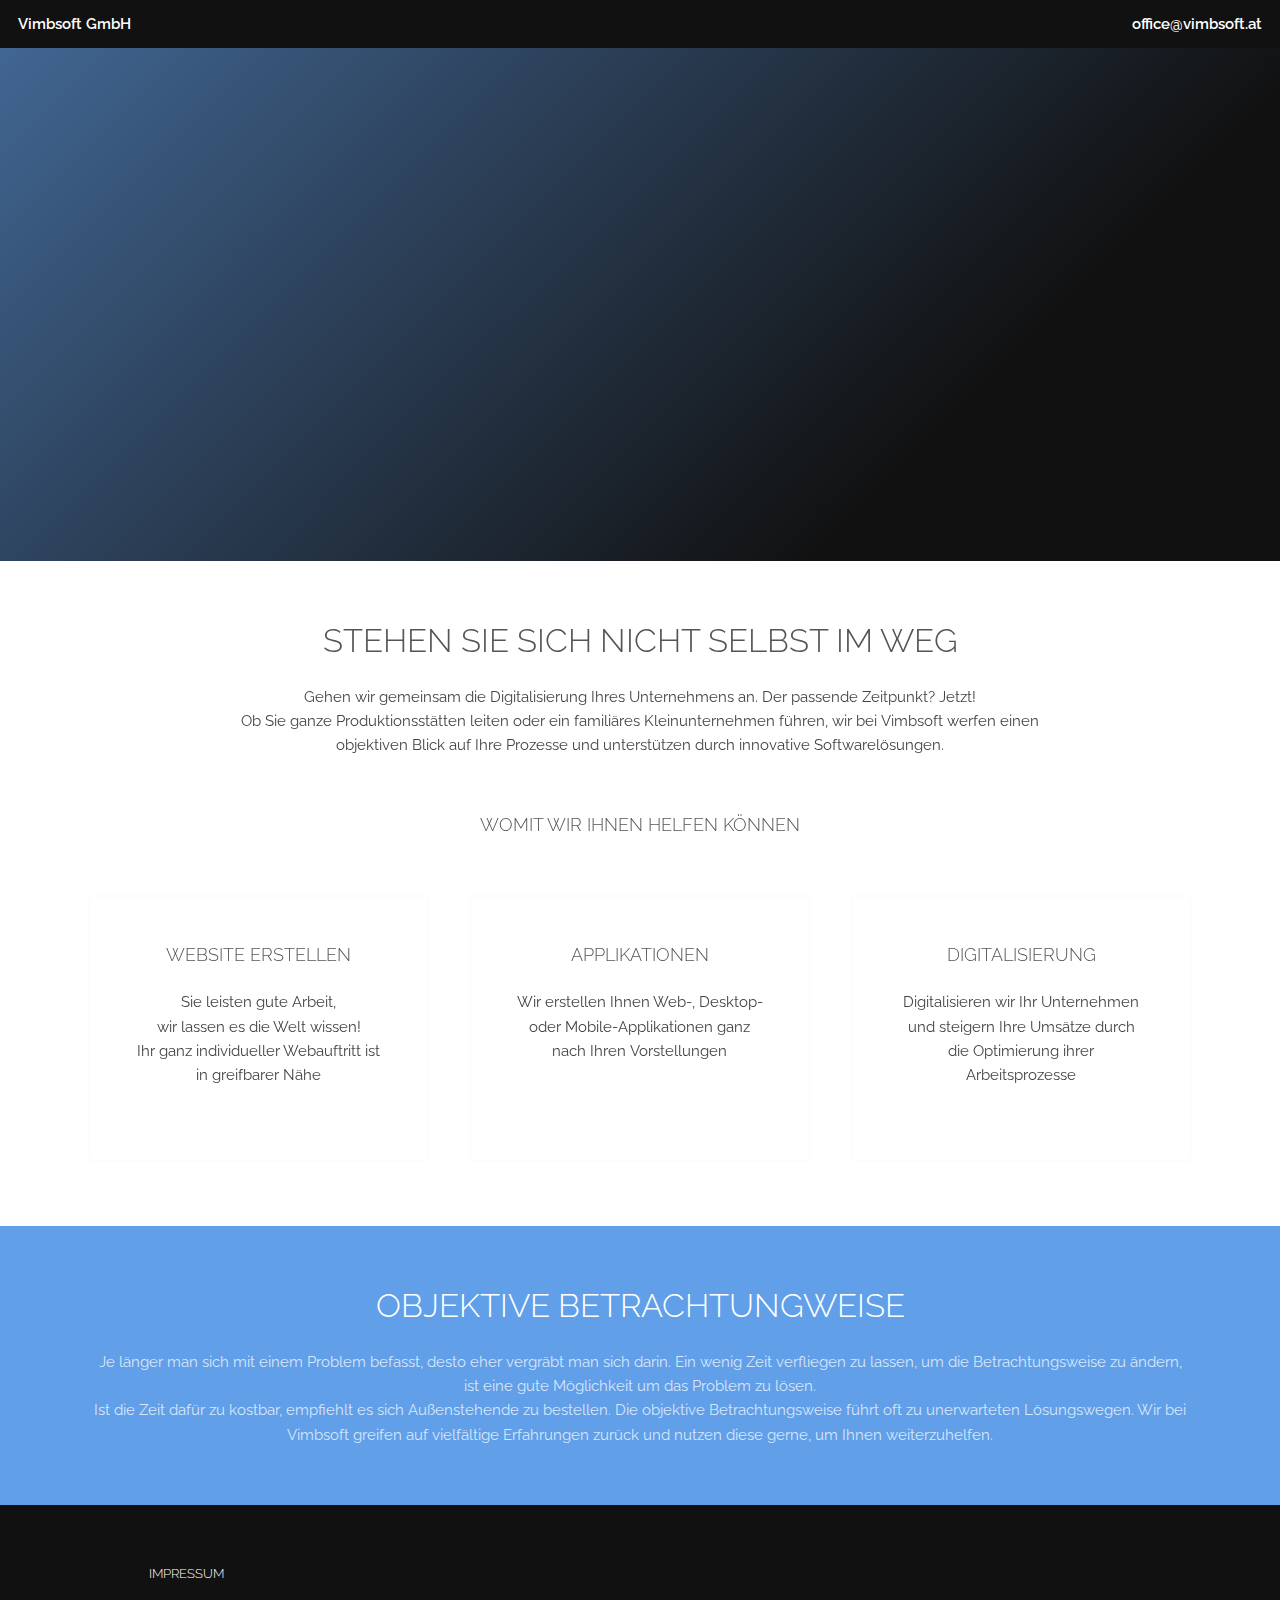
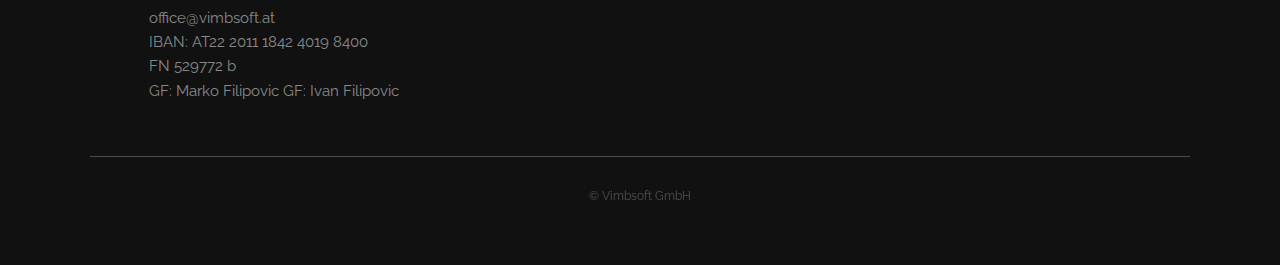
==== commit 7f356aa6: "commit it like beks" ====
--- a/index.html
+++ b/index.html
@@ -81,7 +81,7 @@
                             <a href="#" class="icon fa-line-chart"><span class="label">Icon</span></a>
                             <h3>Digitalisierung</h3>
                         </header>
-                        <p>Digitalisieren wir Ihre Arbeitsprozesse und steigern Ihre Umsätze durch die Optimierung von Arbeitsprozessen </p>
+                        <p>Digitalisieren wir Ihr Unternehmen und steigern Ihre Umsätze durch die Optimierung ihrer Arbeitsprozesse </p>
 
                     </div>
                 </section>
--- a/assets/css/main.css
+++ b/assets/css/main.css
@@ -221,7 +221,7 @@
 input, select, textarea {
   color: #555555; }
 
-a {/*icon farbe*/
+a {
   color: #619FE9; }
 
 strong, b {
@@ -1870,7 +1870,7 @@
       #banner input[type="button"]:hover:active,
       #banner button:hover:active,
       #banner .button:hover:active {
-        background-color: rgba(206, 27, 40, 0.25);}
+        background-color: rgba(206, 27, 40, 0.25); }
     #banner input[type="submit"].primary,
     #banner input[type="reset"].primary,
     #banner input[type="button"].primary,
@@ -2022,7 +2022,7 @@
     width: 100%;
     z-index: 1; }
   #banner:after {
-    background: linear-gradient(135deg, #79C9E5 0%, #111111 74%);
+    background: linear-gradient(135deg, #619FE9 0%, #111111 74%);
     content: ' ';
     display: block;
     height: 100%;
@@ -2070,10 +2070,10 @@
 
 /* CTA */
 #cta {
-  background-color: #79C9E5;
+  background-color: #619FE9;
   color: rgba(255, 255, 255, 0.75);
   background-attachment: fixed;
-  background-image: linear-gradient(rgba(121, 201, 229, 0.25), rgba(121, 201, 229, 0.25)), url(../../images/cta01.jpg);
+  background-image: linear-gradient(rgba(97, 159, 233, 0.25), rgba(97, 159, 233, 0.25)), url(../../images/cta01.jpg);
   background-position: bottom;
   background-repeat: no-repeat;
   background-size: cover;
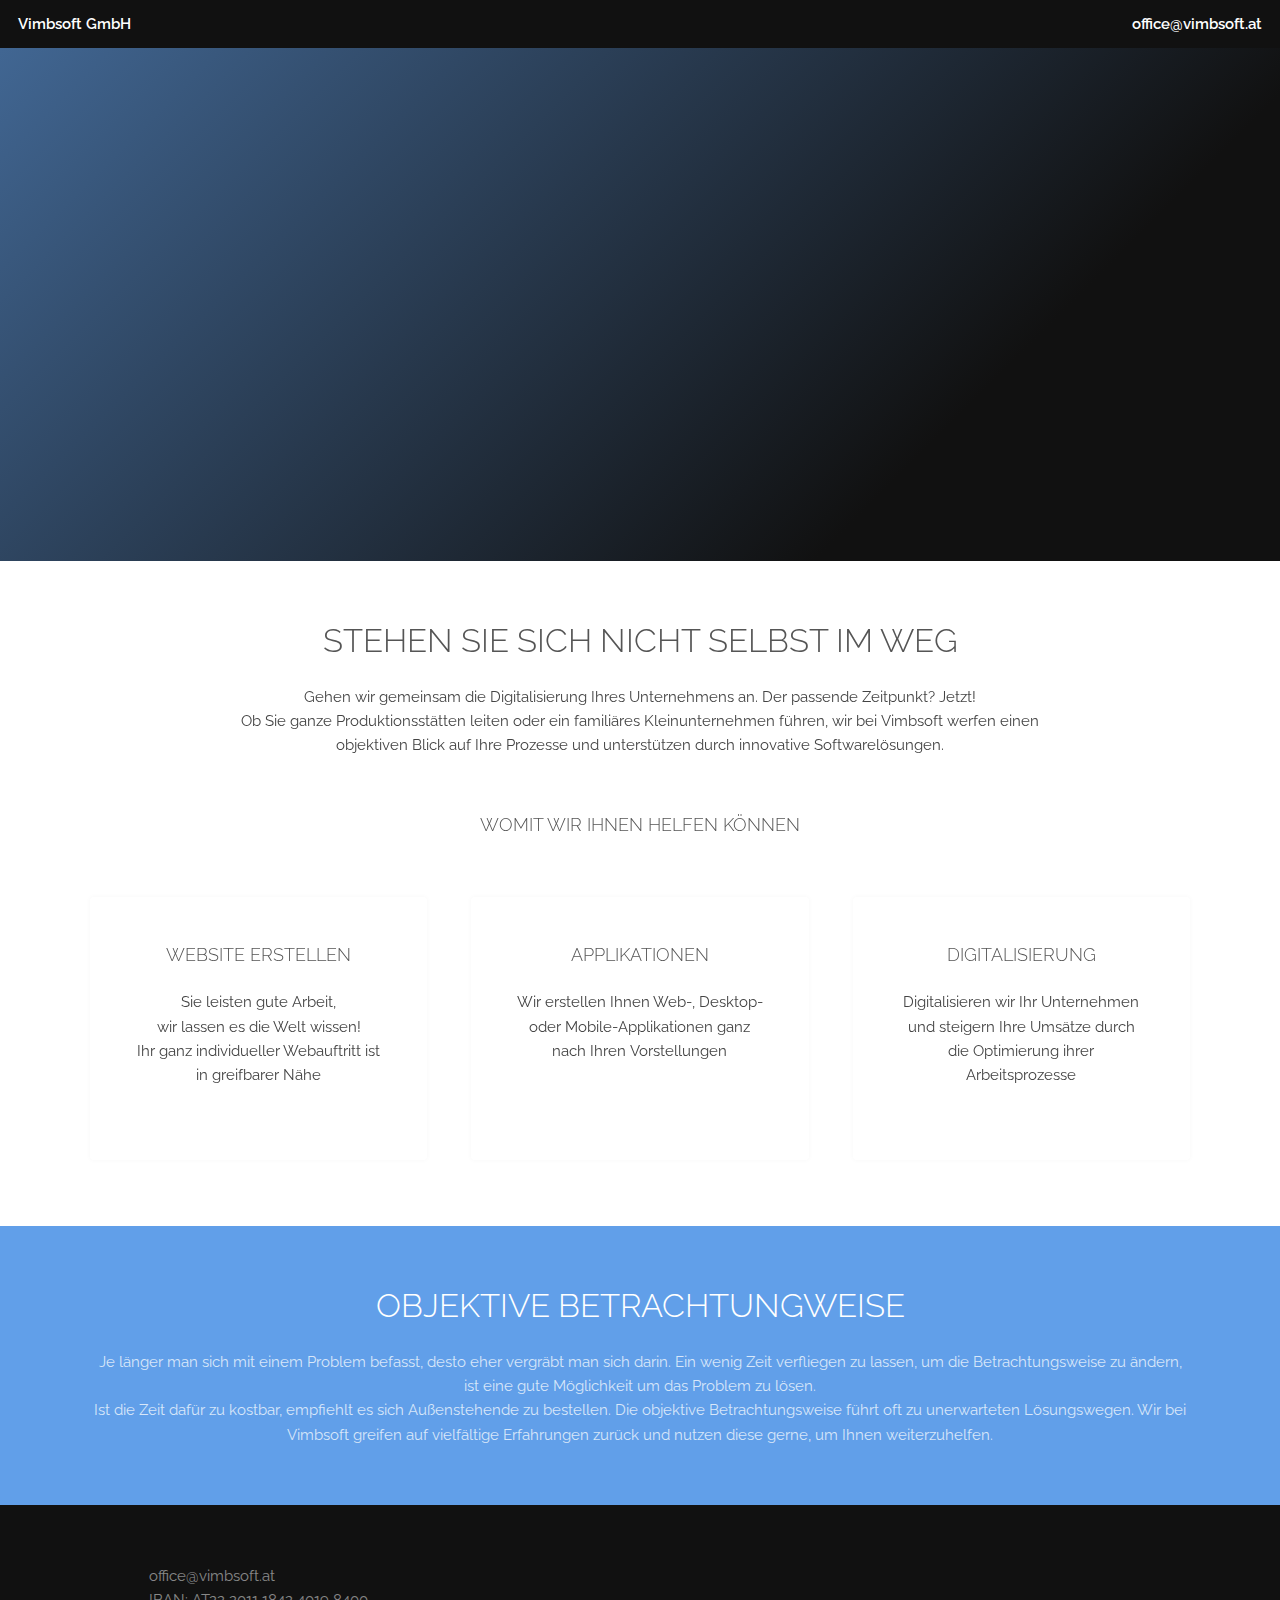
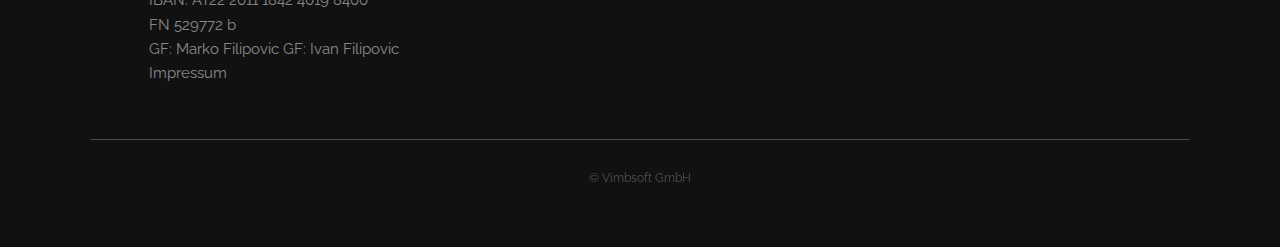
==== commit a70d900b: "minor changes due to implementation of impressum.html" ====
--- a/index.html
+++ b/index.html
@@ -25,7 +25,7 @@
 
 <header id="header">
     <a class="logo" href="index.html">Vimbsoft GmbH</a>
-    <a class="logo">office@vimbsoft.at</a>
+    <a class="logo" href="mailto: office@vimbsoft.at">office@vimbsoft.at</a>
 </header>
 
 <section id="banner">
@@ -107,12 +107,12 @@
     <div class="inner">
         <div class="content">
             <section>
-                <h5>Impressum</h5>
-                <a>office@vimbsoft.at</a><br>
+                <a href="mailto: office@vimbsoft.at">office@vimbsoft.at</a><br>
                 <a>IBAN: AT22 2011 1842 4019 8400</a><br>
                 <a>FN 529772 b</a><br>
                 <a>GF: Marko Filipovic</a>
-                <a>GF: Ivan Filipovic</a>
+                <a>GF: Ivan Filipovic</a><br>
+                <a href="impressum.html">Impressum</a>
                 </ol>
                 <p><br></p>
             </section>
@@ -134,3 +134,5 @@
 
 </body>
 </html>
+
+<!-- -->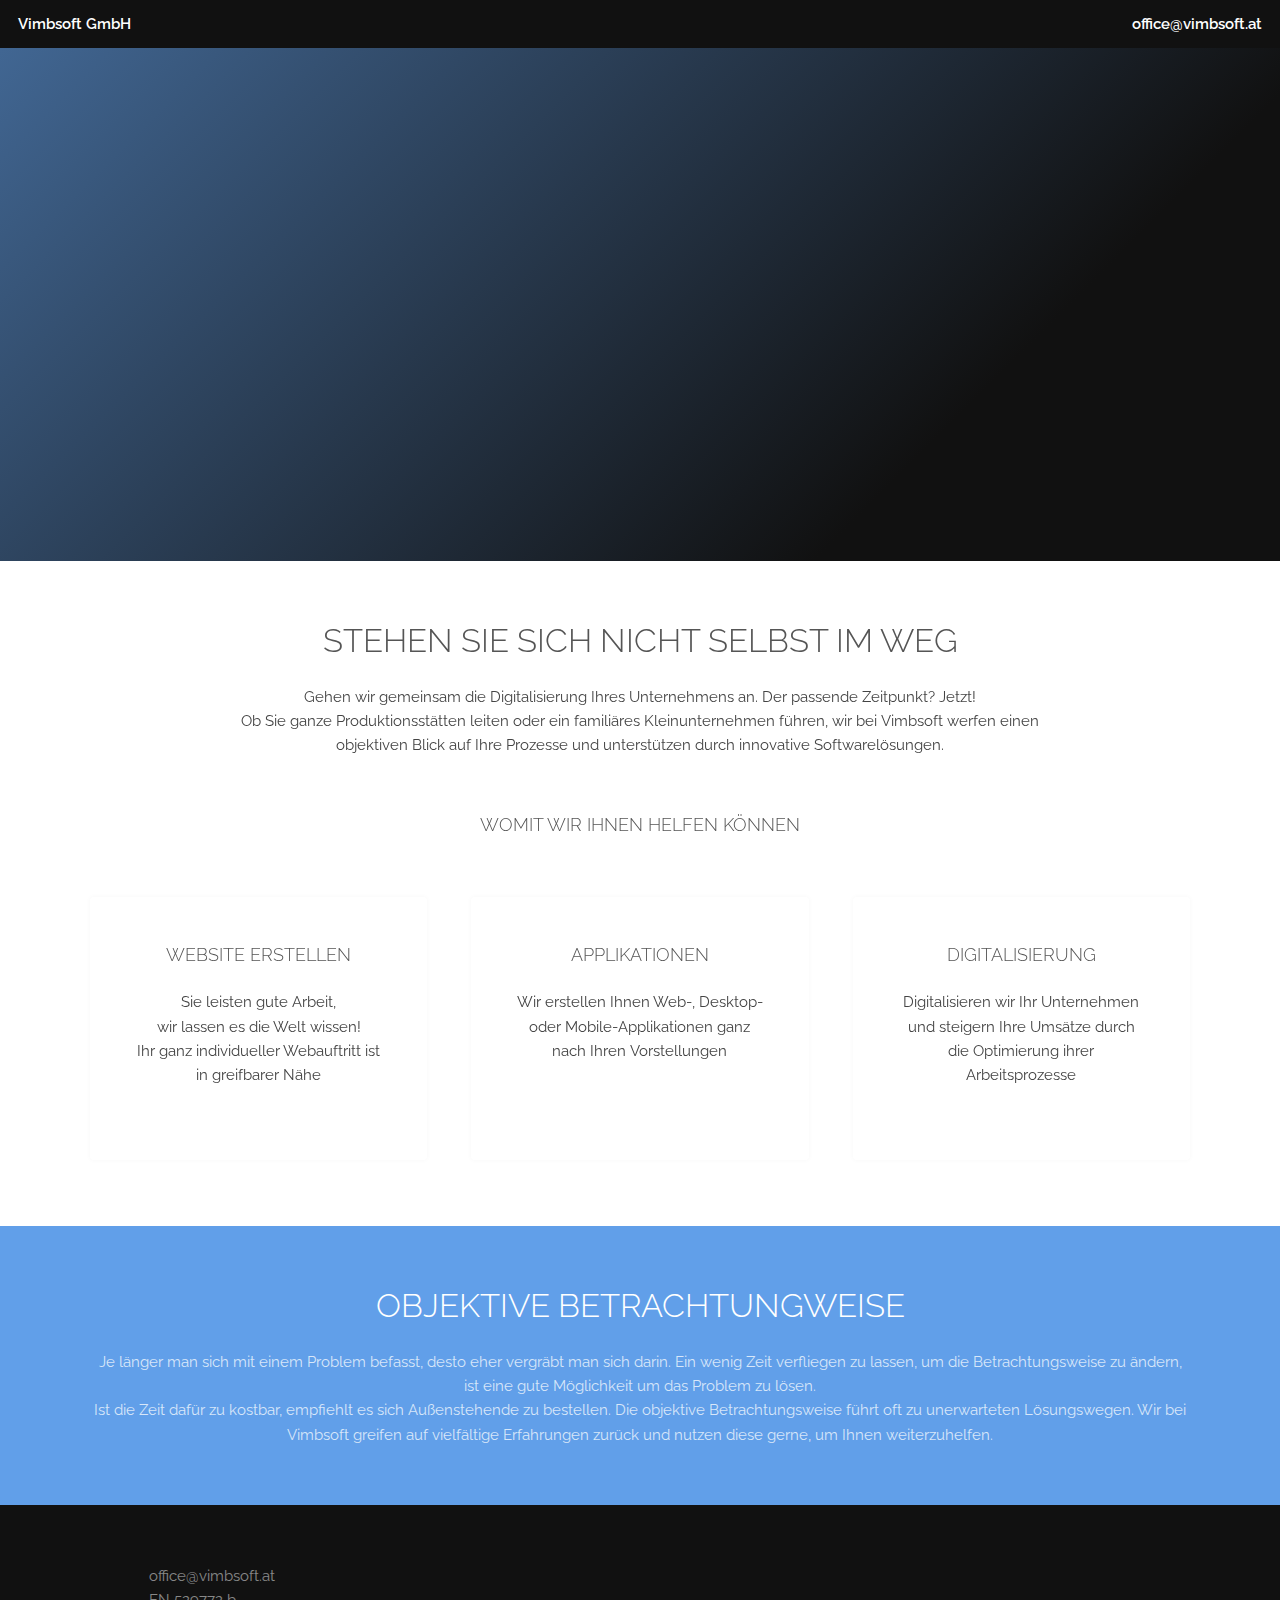
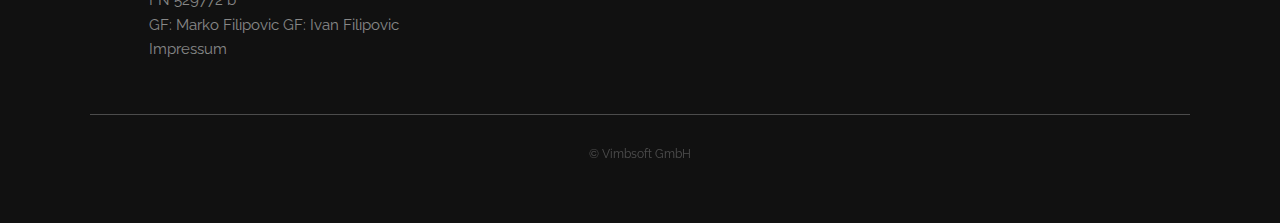
==== commit 591385c9: "dropped bankaccountnr" ====
--- a/index.html
+++ b/index.html
@@ -108,7 +108,6 @@
         <div class="content">
             <section>
                 <a href="mailto: office@vimbsoft.at">office@vimbsoft.at</a><br>
-                <a>IBAN: AT22 2011 1842 4019 8400</a><br>
                 <a>FN 529772 b</a><br>
                 <a>GF: Marko Filipovic</a>
                 <a>GF: Ivan Filipovic</a><br>
@@ -134,5 +133,3 @@
 
 </body>
 </html>
-
-<!-- -->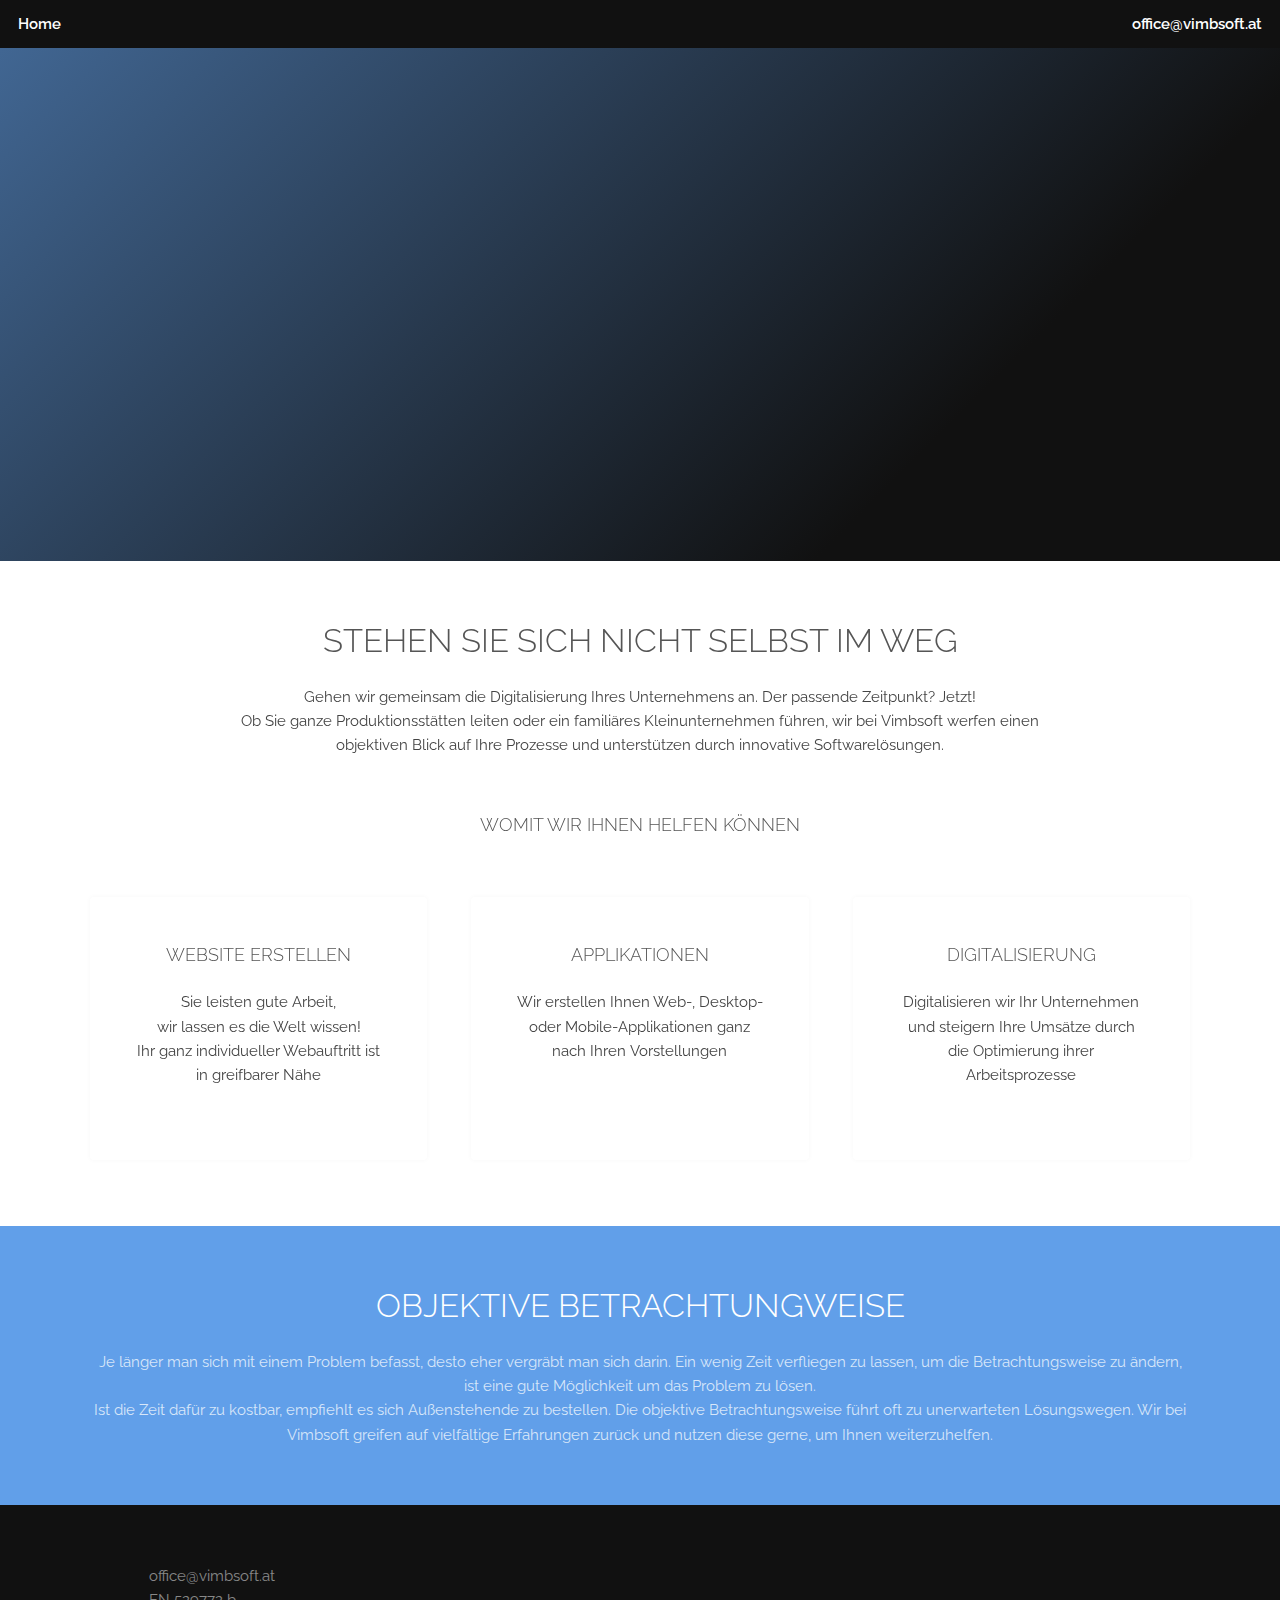
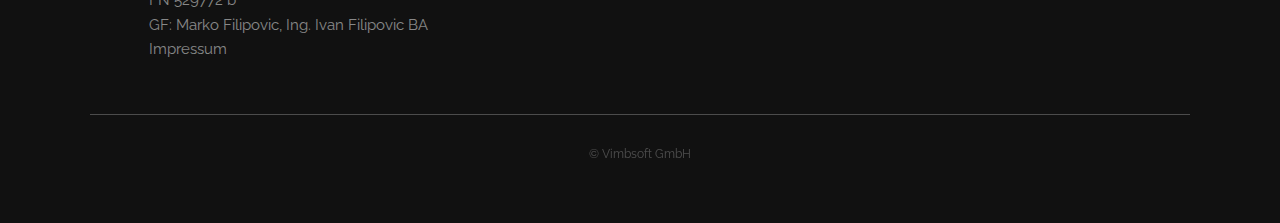
==== commit ed6048ff: "dropped GmbH, set home button upper left corner" ====
--- a/index.html
+++ b/index.html
@@ -13,7 +13,7 @@
     </script>
 
 
-    <title>Vimbsoft GmbH</title>
+    <title>Vimbsoft</title>
     <meta charset="utf-8"/>
     <meta name="viewport" content="width=device-width, initial-scale=1, user-scalable=no"/>
     <meta name="description" content=""/>
@@ -24,13 +24,13 @@
 
 
 <header id="header">
-    <a class="logo" href="index.html">Vimbsoft GmbH</a>
+    <a class="logo" href="index.html">Home</a>
     <a class="logo" href="mailto: office@vimbsoft.at">office@vimbsoft.at</a>
 </header>
 
 <section id="banner">
     <div class="inner">
-        <h1>Vimbsoft GmbH</h1>
+        <h1>Vimbsoft</h1>
 
         <p>Softwareentwicklung | IT-Dienstleistung </p><br/>
 
@@ -109,8 +109,8 @@
             <section>
                 <a href="mailto: office@vimbsoft.at">office@vimbsoft.at</a><br>
                 <a>FN 529772 b</a><br>
-                <a>GF: Marko Filipovic</a>
-                <a>GF: Ivan Filipovic</a><br>
+                <a>GF: Marko Filipovic,</a>
+                <a> Ing. Ivan Filipovic BA</a><br>
                 <a href="impressum.html">Impressum</a>
                 </ol>
                 <p><br></p>
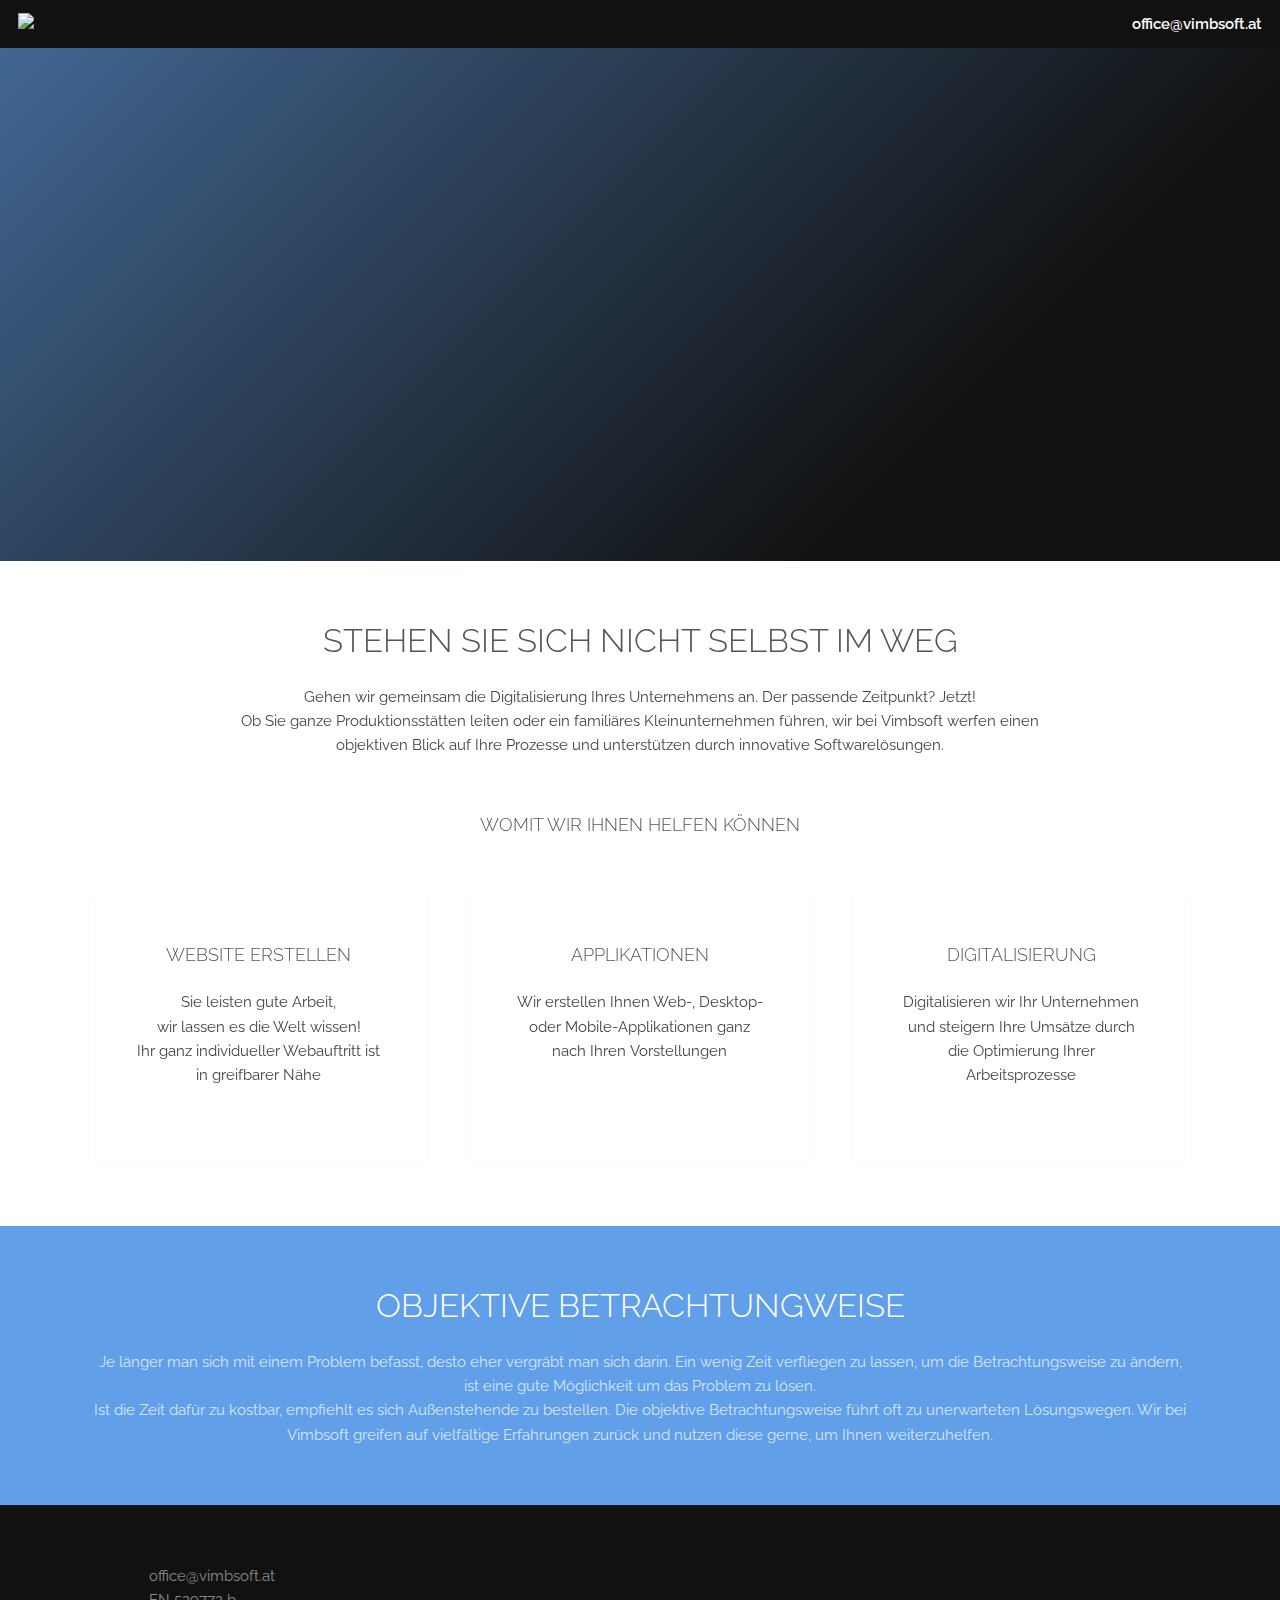
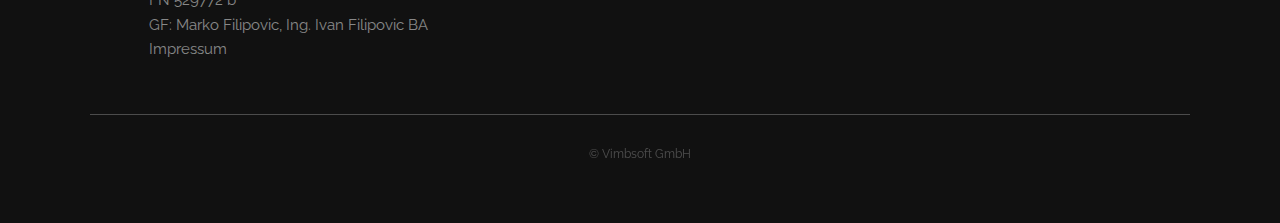
==== commit 28ad39ef: "patched some minor grammatical mistakes" ====
--- a/index.html
+++ b/index.html
@@ -24,18 +24,18 @@
 
 
 <header id="header">
-    <a class="logo" href="index.html">Home</a>
+    <a class="logo" href="index.html"><img src="images/logo_small.png"></a>
     <a class="logo" href="mailto: office@vimbsoft.at">office@vimbsoft.at</a>
 </header>
 
 <section id="banner">
     <div class="inner">
-        <h1>Vimbsoft</h1>
+        <h1>vimbsoft</h1>
 
         <p>Softwareentwicklung | IT-Dienstleistung </p><br/>
 
     </div>
-    <video autoplay loop muted playsinline src="images/banner.mp4"></video>
+    <img autoplay loop muted playsinline src="images/banner.jpg">
 
 </section>
 
@@ -81,7 +81,7 @@
                             <a href="#" class="icon fa-line-chart"><span class="label">Icon</span></a>
                             <h3>Digitalisierung</h3>
                         </header>
-                        <p>Digitalisieren wir Ihr Unternehmen und steigern Ihre Umsätze durch die Optimierung ihrer Arbeitsprozesse </p>
+                        <p>Digitalisieren wir Ihr Unternehmen und steigern Ihre Umsätze durch die Optimierung Ihrer Arbeitsprozesse </p>
 
                     </div>
                 </section>
